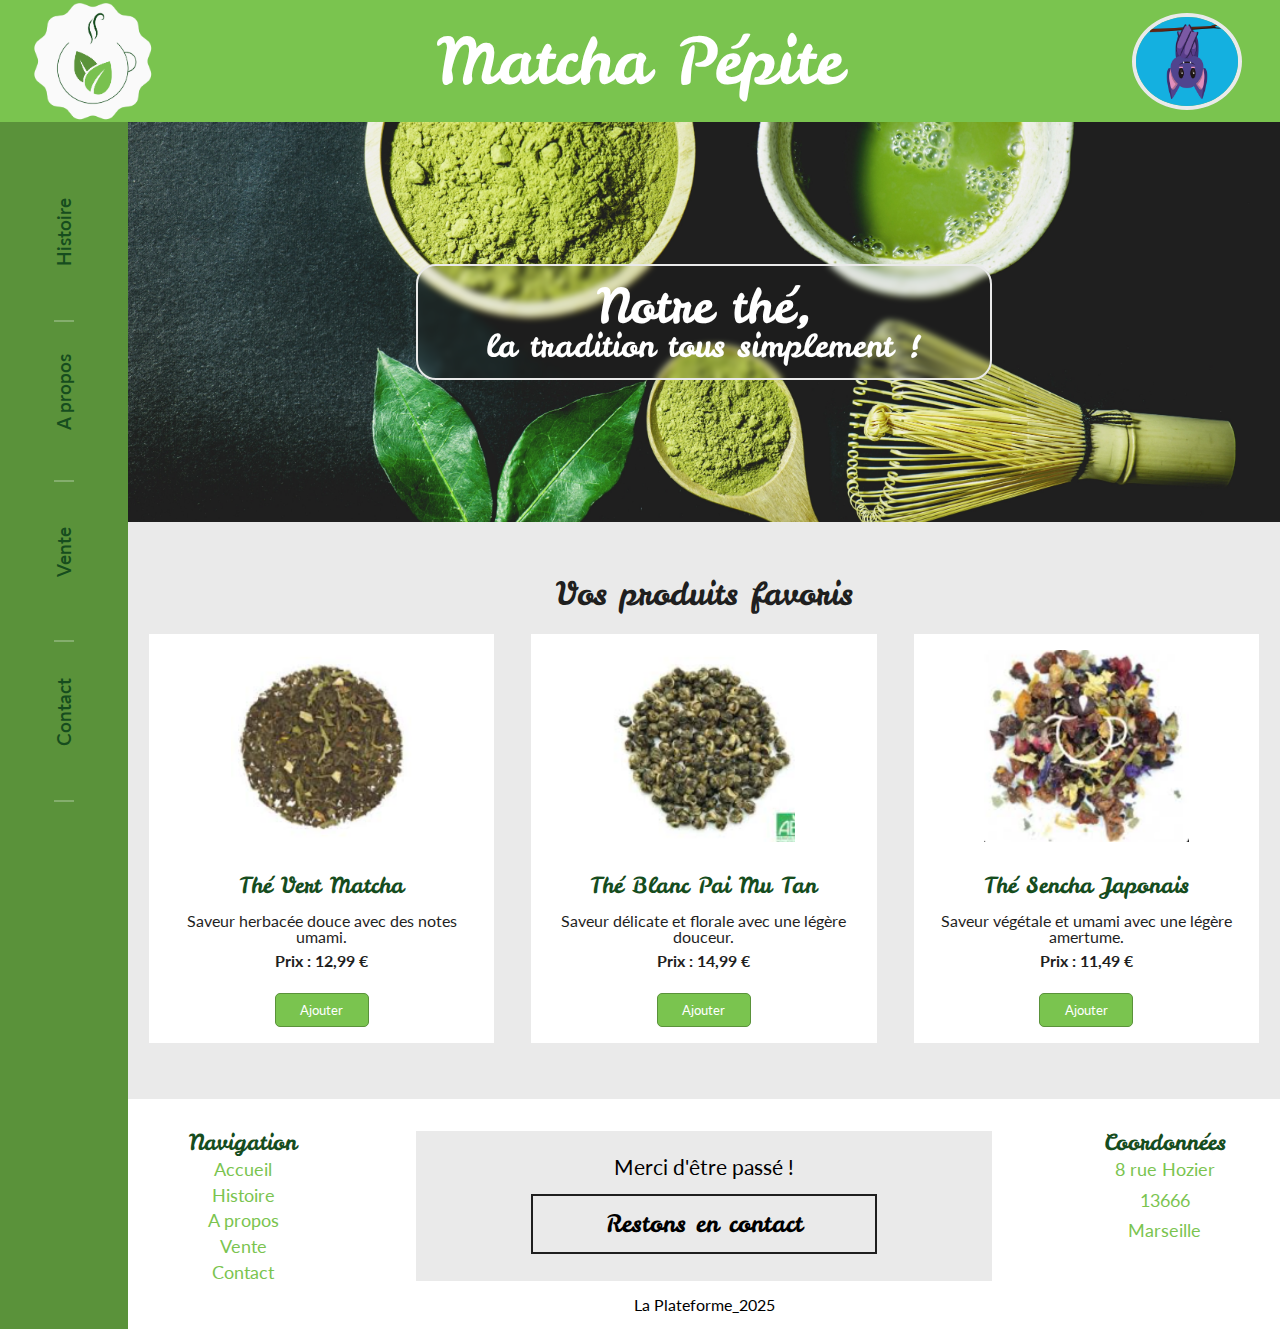
==== index.html @ d7caf315 "Merge branch 'main' of github.com:jams-sanchez/matchaTea into yannick" ====
<!DOCTYPE html>
<html lang="fr">
  <head>
    <meta charset="UTF-8" />
    <meta name="viewport" content="width=device-width, initial-scale=1.0" />
    <title>Matcha Pépite</title>
    <link
      rel="icon"
      type="image/x-icon"
      href="/images/Matcha_pepite_icon.ico"
    />
    <link rel="preconnect" href="https://fonts.googleapis.com" />
    <link rel="preconnect" href="https://fonts.gstatic.com" crossorigin />
    <link
      href="https://fonts.googleapis.com/css2?family=Leckerli+One&display=swap"
      rel="stylesheet"
    />
    <link rel="preconnect" href="https://fonts.googleapis.com" />
    <link rel="preconnect" href="https://fonts.gstatic.com" crossorigin />
    <link
      href="https://fonts.googleapis.com/css2?family=Lato:ital,wght@0,100;0,300;0,400;0,700;0,900;1,100;1,300;1,400;1,700;1,900&family=Leckerli+One&display=swap"
      rel="stylesheet"
    />
    <link rel="stylesheet" href="reset.css" />
    <link rel="stylesheet" href="styles.css" />
    <!-- <link rel="stylesheet" href="/yannick/matcha1.css" />
    <link rel="stylesheet" href="/james/matcha2.css" />
    <link rel="stylesheet" href="/sandra/matcha3.css" /> -->
  </head>
  <body>
    <header>
      <a href="index.html">
        <img
          src="images/Matcha_pepite_3.png"
          alt="matcha pepite logo"
          class="logo"
        />
      </a>
      <h1>Matcha Pépite</h1>
      <a href="james/profil.html">
        <img src="images/chauve.png" alt="photo de profil" class="my-account" />
      </a>
    </header>
    <main>
      <div class="left">
        <!-- DEBUT menu burger -->
        <label for="bg-menu"> ☰ </label>
        <input type="checkbox" id="bg-menu" />
        <!-- FIN menu burger -->
        <nav class="nav-bar">
          <ul>
            <li><a href="sandra/histoire.html">Histoire</a></li>
            <li><a href="sandra/apropos.html">A propos</a></li>
            <li><a href="yannick/vente.html">Vente</a></li>
            <li><a href="yannick/contact.html">Contact</a></li>
          </ul>
        </nav>
      </div>
      <!-- ICI Commence mon code-perso -->
      <div class="right">
        <section class="banner">
          <article class="slogan">
            <h2>Notre thé,</h2>
            <h3>la tradition tous simplement !</h3>
          </article>
        </section>
        <section class="best-seller">
          <article class="best-title">
            <h3>Vos produits favoris</h3>
          </article>
          <section class="best-box">
            <div class="best-items">
              <article class="img-title">
                <!-- <img src="/images/banner-matcha.jpg" /> -->
                <img src="yannick/image-yannick/the-vente1.png" />
                <h4>Thé Vert Matcha</h4>
              </article>
              <article class="items-desc">
                <p>Saveur herbacée douce avec des notes umami.</p>
                <p class="bold">Prix : 12,99 €</p>
                <input type="button" value="Ajouter" />
              </article>
            </div>
            <div class="best-items">
              <article class="img-title">
                <!-- <img src="/images/banner-matcha.jpg" /> -->
                <img src="yannick/image-yannick/the-vente3.png" />
                <h4>Thé Blanc Pai Mu Tan</h4>
              </article>
              <article class="items-desc">
                <p>Saveur délicate et florale avec une légère douceur.</p>
                <p class="bold">Prix : 14,99 €</p>
                <input type="button" value="Ajouter" />
              </article>
            </div>
            <div class="best-items">
              <article class="img-title">
                <!-- <img src="/images/banner-matcha.jpg" /> -->
                <img src="yannick/image-yannick/the-vente8.png" />
                <h4>Thé Sencha Japonais</h4>
              </article>
              <article class="items-desc">
                <p>Saveur végétale et umami avec une légère amertume.</p>
                <p class="bold">Prix : 11,49 €</p>
                <input type="button" value="Ajouter" />
              </article>
            </div>
          </section>
        </section>
        <!-- FIN code-perso -->
        <footer>
          <section class="footer-box">
            <section class="footer-info">
              <h3 class="footer-titre">Navigation</h3>
              <ul class="footer-list">
                <li><a href="index.html">Accueil</a></li>
                <li><a href="sandra/histoire.html">Histoire</a></li>
                <li><a href="sandra/apropos.html">A propos</a></li>
                <li><a href="yannick/vente.html">Vente</a></li>
                <li><a href="yannick/contact.html">Contact</a></li>
              </ul>
            </section>
            <section class="footer-middle">
              <p>Merci d'être passé !</p>
              <p class="bye-box1">Restons en contact</p>
            </section>
            <section class="footer-info">
              <h3 class="footer-titre">Coordonnées</h3>
              <article class="footer-adress">
                <p>8 rue Hozier</p>
                <p>13666</p>
                <p>Marseille</p>
              </article>
            </section>
          </section>
          <div class="copyright">
            <p>La Plateforme_2025</p>
          </div>
        </footer>
      </div>
    </main>
  </body>
</html>
---- styles.css ----
:root {
    --color-bg-main: #eaeaea;
    --color-header: #7ac44f;
    --color-nav: #5a923a;
    --color-title: #164d1e;
    --color-text: #1F1F1F;
    --color-footer: #fff;
}

label,
#bg-menu {
  display: none;
}

* {
    margin: 0;
    padding: 0;
    list-style: none;
    box-sizing: border-box;
    font-family: "Lato", serif;
}

body {
    background-color: var(--color-bg-main);
}

/* TOP BARRE */

header {
    width: 100%;
    height: 20%;
    background-color: var(--color-header) ;
    display: flex;
    justify-content: space-between;
    align-items: center;
    padding: 0 2rem;
}

header h1 {
    font-family: "Leckerli One", serif;
    font-size: 4rem;
    color: var(--color-footer);
}

header a {
    width: 10%;
    display: flex;
    justify-content: center;
}

.logo {
    width: 100%;
}

.my-account {
    width: 90%;
    border-radius: 100%;
    border: 0.3rem solid var(--color-bg-main);
}

/* CONTENU PAGE */

main {
    width: 100%;
    display: flex;
}

/* Barre nav gauche */

.left {
    background-color: var(--color-nav);
    width: 10%;
    height: auto;
    display: flex;
    flex-direction: column;
    justify-content: flex-start;
    align-items: center;
}

.nav-bar {
    width: 100%;
    display: flex;
    flex-direction: column;
    justify-content: flex-start;
    align-items: center;
}

.nav-bar ul {
    display: flex;
    flex-direction: column;
    padding-top: 2.5rem;
}

.nav-bar li {
    height: 10rem;
    align-content: center;
    padding-bottom: 1rem;
    border-bottom: 2px solid #ffffff42;
}

.nav-bar a {
    text-decoration: none;
    transform: rotate(180deg);
    writing-mode: vertical-rl;
    font-weight: 600;
    font-size: 1.2rem;
    color: var(--color-title);
}

.nav-bar a:hover {
    color: var(--color-bg-main);
}


/* Conteneur principal */

.right {
    width: 90%;
    display: flex;
    flex-direction: column;
    justify-content: space-between;
}

.banner {
    background-image: url(images/banner-matcha.jpg);
    background-size: cover;
    height: 50%;
    min-height: 25rem;
    align-content: center;
}

.slogan {
    background-color: #00000009;
    width: 50%;
    margin: 0 auto;
    text-align: center;
    color: var(--color-footer);
    padding: 1rem;
    -webkit-backdrop-filter: blur(3px); /* safari */
    backdrop-filter: blur(3px);
    border-radius: 20px;
    border: 2px solid var(--color-bg-main);
}

.banner h2,
.banner h3,
.best-title h3 {
    font-family: "Leckerli One", serif;
    font-weight: 400;
}

.banner h2 {
    font-size: 3rem;
}

.banner h3,
.best-title h3 {
    font-size: 2rem;
}

.best-seller {
    width: 100%;
    height: auto;
    padding: 3.5rem 0;
    display: flex;
    flex-direction: column;
    align-items: center;
    gap: 1.5rem;
    color: var(--color-text);
    text-align: center;
}

.best-box {
    width: 100%;
    display: flex;
    justify-content: space-evenly;
    flex-wrap: wrap;
    gap: 1rem;
}

.best-items {
    background-color: var(--color-footer);
    width: 30%;
    display: flex;
    flex-direction: column;
    gap: 1rem;
    /* align-items: stretch; */
    /* align-items: center; */
}

.img-title {
    width: 100%;
    padding: 1rem 1rem 0;
    text-align: center;
    display: flex;
    flex-direction: column;
    gap: 2rem;
}

.img-title h4 {
    font-family: "Leckerli One", serif;
    font-weight: 400;
    color: var(--color-title);
    font-size: 1.4rem;
}

.best-items img {
    width: 100%;
    height: 12rem;
    object-fit: contain;
    object-position: center;
}

.items-desc {
    width: 100%;
    padding: 0 1rem 1rem;
    display: flex;
    flex-direction: column;
    /* justify-content: flex-end; */
    align-items: center;
    gap: 0.5rem;
}

.items-desc input {
    width: 30%;
    height: auto;
    margin-top: 1rem;
    background-color: var(--color-header);
    color: var(--color-footer);
    padding: 0.5rem;
    border-radius: 5px;
    border: 1px solid var(--color-nav);
    cursor: pointer;
}

.bold {
    font-weight: bold;
}


/* FOOTER */

footer {
    background-color: var(--color-footer);
    width: 100%;
    height: auto;
    display: flex;
    flex-direction: column;
    justify-content: center;
    align-items: center;
    padding: 2rem 0 1rem;
    gap: 1rem;
}

.footer-box {
    width: 100%;
    height: auto;
    display: flex;
    justify-content: space-between;
    align-items: flex-start;
}

.footer-info {
    width: 20%;
    height: 100%;
    display: flex;
    flex-direction: column;
    align-items: center;
    gap: 0.5rem;
}

.footer-titre {
    font-family: "Leckerli One", serif;
    font-weight: 400;
    font-size: 1.4rem;
    color: var(--color-title);
}

.footer-list,
.footer-adress {
    width: 100%;
    display: flex;
    flex-direction: column;
    align-items: center;
    gap: 0.5rem;
}

.footer-info a,
.footer-info p {
    text-decoration: none;
    color: var(--color-header);
    font-size: 1.1rem;
    padding-bottom: 0.3rem;
}

.footer-middle {
    background-color: var(--color-bg-main);
    width: 50%;
    min-width: 20rem;
    height: 100%;
    display: flex;
    flex-direction: column;
    justify-content: center;
    align-items: center;
    gap: 1rem;
    font-weight: 400;
    font-size: 1.3rem;
}

.bye-box1 {
    width: 60%;
    min-width: 14rem;
    height: 40%;
    display: flex;
    justify-content: center;
    align-items: center;
    border: 2px solid var(--color-text);
    font-family: "Leckerli One", serif;
    font-weight: 400;
    font-size: 1.5rem;
}

@media screen and (max-width:769px) {
    
    header h1 {
        font-size: 2.2rem;
    }

    .my-account {
        border: 2px solid var(--color-bg-main);
    }
    
    .nav-bar {
        height: 60%;
    }
    
    .banner {
        background-position: center;
    }
    
    .slogan {
        width: 80%;
    }
    
    .banner h3,
    .best-title h3 {
        font-size: 1.5rem;
    }

    .best-box {
        gap: 2rem;
    }

    .best-items {
        width: 90%;
    }

    .footer-box {
        flex-direction: column;
        align-items: center;
    }

    .footer-info,
    .footer-middle {
        width: 90%;
    }

    .footer-list,
    .footer-adress {
        flex-direction: row;
        flex-wrap: wrap;
        justify-content: space-evenly;
        padding: 0 1.5rem;
        gap: 0 1.5rem;
    }

    .footer-middle {
        margin: 1rem auto;
        padding: 1.5rem 0;
    }
}

@media screen and (max-width:426px) {
    
    header {
        height: 5rem;
        padding: 0.2rem;
    }

    header a {
        width: 15%;
    }

    header h1 {
        font-size: 1.8rem;
    }

    main {
        flex-direction: column;
    }

    .left {
        width: 100%;
        height: 2.7rem;
        justify-content: flex-start;
    }
    
    label {
        width: 100%;
        display: flex;
        justify-content: center;
        cursor: pointer;
        font-size: 2rem;
        color: var(--color-title)
    }

    #bg-menu:checked + .nav-bar {
        display: flex;
        height: 100vh;
        z-index: 1;
    }
    
    .nav-bar {
        display: none;
        background-color: #0000004d;
        justify-content: space-between;
    }
    
    .nav-bar ul {
        width: 100%;
        height: 100vh;
        display: flex;
        justify-content: flex-start;
        align-items: center;
        padding-top: 3rem;
        gap: 2rem;
        -webkit-backdrop-filter: blur(8px); /* safari */
        backdrop-filter: blur(8px);
    }
    
    .nav-bar a {
        height: 8rem;
        color: var(--color-footer);
        font-size: 1.8rem;
        transform: rotate(0deg);
        writing-mode: horizontal-tb;
    }
    
    .right {
        height: 100vh;
        justify-content: space-between;
    }


    .best-items {
        width: 100%;
    }

    .right,
    footer {
        width: 100%;
    }
}
---- yannick/matcha1.css ----
/* .leckerli-one-regular {
  font-family: "Leckerli One", serif;
  font-weight: 400;
  font-style: normal;
}
.lato-thin {
  font-family: "Lato", serif;
  font-weight: 100;
  font-style: normal;
}

.lato-light {
  font-family: "Lato", serif;
  font-weight: 300;
  font-style: normal;
}

.lato-regular {
  font-family: "Lato", serif;
  font-weight: 400;
  font-style: normal;
}

.lato-bold {
  font-family: "Lato", serif;
  font-weight: 700;
  font-style: normal;
}

.lato-black {
  font-family: "Lato", serif;
  font-weight: 900;
  font-style: normal;
}

.lato-thin-italic {
  font-family: "Lato", serif;
  font-weight: 100;
  font-style: italic;
}

.lato-light-italic {
  font-family: "Lato", serif;
  font-weight: 300;
  font-style: italic;
}

.lato-regular-italic {
  font-family: "Lato", serif;
  font-weight: 400;
  font-style: italic;
}

.lato-bold-italic {
  font-family: "Lato", serif;
  font-weight: 700;
  font-style: italic;
}

.lato-black-italic {
  font-family: "Lato", serif;
  font-weight: 900;
  font-style: italic;
} */
:root {
  --color-bg-main: #fafafa;
  --color-header: #7ac44f;
  --color-nav: #5a923a;
  --color-title: #164d1e;
}

/* ------------------------------- ACCUEIL ------------------------------------- */
.mon-code {
  max-height: auto;
}
.main {
  margin: 0 auto;
}
.main,
.main-center,
.main-right {
  width: 60%;
  display: flex;
  flex-direction: column;
  justify-content: space-between;
}
.main-text,
.main-img {
  height: 50%;
  width: 80%;
  text-align: center;
}
.main-img {
  margin: 3rem auto;
}
.main-text {
  margin: 0 auto;
}
.main-img img {
  width: 50%;
  max-width: 100%;
  max-height: 100%;
}
.main-text h2 {
  margin-top: 3rem;
  font-size: 2.5rem;
  font-family: "Lato", serif;
  font-weight: 400;
  font-style: normal;
  padding: 0 1.5rem;
}
/* ------------------------------- CONTACT ------------------------------------- */
.contact-titre {
  font-size: 3rem;
  text-align: center;
  margin-top: 4rem;
}
.form {
  width: 60%;
  margin: 3rem auto;
  text-align: center;
}
input {
  width: 40%;
  height: 1.5rem;
  margin: 1rem 0;
  border-radius: 5px;
  border: 1px solid var(--color-nav);
}
textarea {
  padding: 10px;
  height: 6rem;
  width: 40%;
  line-height: 1.5;
  border-radius: 5px;
  border: 1px solid var(--color-nav);
}
.form-button {
  padding: 1rem;
}
.form-button input {
  height: auto;
  background-color: var(--color-header);
  padding: 1rem;
  font-size: 1.5rem;
  width: 15%;
}
.form-button input:hover {
  background-color: var(--color-title);
  color: var(--color-bg-main);
  cursor: pointer;
}
/* ------------------------------- VENTE ------------------------------------- */
.vente {
  margin: 2rem;
}
.vente-titre {
  font-size: 3rem;
  text-align: center;
  margin-top: 4rem;
}
.article-vente {
  display: flex;
  flex-wrap: wrap;
  justify-content: center;
  gap: 2rem;
  margin: 2rem;
}
.article {
  background-color: #ffffff;
  width: 25%;
  border: 2px solid var(--color-header);
  border-radius: 10px;
  box-shadow: 2px 2px 2px var(--color-header);
  text-align: center;
  display: flex;
  flex-direction: column;
  justify-content: space-between;
}
.article-nom {
  font-size: 1.2rem;
  padding: 0.5rem;
}
.article-saveur {
  margin: 0 auto;
  font-size: 1.1rem;
  width: 80%;
  padding: 1rem;
}
.article-prix {
  font-weight: bold;
}
.article-panier {
  width: 70%;
  margin: 0 auto;
}
.article-panier input {
  height: auto;
  background-color: var(--color-header);
  color: var(--color-bg-main);
  font-weight: bold;
  font-size: 1.3rem;
  padding: 0.5rem;
  cursor: pointer;
}
.article-panier input:hover {
  background-color: var(--color-title);
}

/* --------------------  MEDIA QUERIES ----------------------------- */

@media (max-width: 576px) {
  /* Accueil */
  .main {
    width: 100%;
  }
  .main-img,
  .main-text {
    width: 100%;
  }
  .main-img img {
    width: 90%;
  }
  /* CONTACT */
  .form {
    width: 100%;
    margin: 0.5rem;
  }
  .form-contact input {
    width: 60%;
  }
  textarea {
    width: 60%;
  }
  .form-button input {
    width: 35%;
  }
  /* VENTE */
  .article-vente {
    flex-direction: column;
  }
  .article {
    width: 100%;
  }
  .article-panier input {
    font-size: 1rem;
  }
}
@media (min-width: 576px) and (max-width: 1200px) {
  /* ACCUEIL */
  .main {
    width: 100%;
    margin-bottom: 1rem;
  }
  .main-img,
  .main-text {
    width: 100%;
  }
  .main-img img {
    width: 90%;
  }
  /* CONTACT */
  .form {
    width: 100%;
    margin: 0.5rem;
  }
  .form-contact input {
    width: 60%;
  }
  textarea {
    width: 60%;
  }
  .form-button input {
    width: 35%;
  }
  /* VENTE */
  .article {
    width: 35%;
  }
  .article-panier input {
    width: 50%;
    font-size: 0.9rem;
  }
}
---- james/matcha2.css ----
/* :root {
    --color-bg-main: #fafafa;
    --color-header: #7ac44f;
    --color-nav: #5a923a;
    --color-title: #164d1e;
  } */

/* titre categories */

.james-main {
    font-family: "Lato", serif ;
    font-weight: 400;
    font-style: normal;
}

.james-main h3 {
    font-family: "Leckerli One", serif;
    font-weight: 400;
    font-style: normal;
    font-size: 1.5rem;
    color: var(--color-nav);
}
        
        
.category {
    width: 100%;
    height: 6rem;
    background-color: #f7f7f7;
    display: flex;
    justify-content: center;
    align-items: center;
    gap: 6rem;
    margin: 0 auto 2rem;
}
        
.icon-logo {
    width: 2.5rem;
}
        
/* mini nav barre */
        
.title-nav {
    width: 100%;
    display: flex;
    flex-direction: column;
    gap:0;
}
        
.mini-nav {
    width: 100%;
    display: flex;
    justify-content: center;
    gap: 3rem;
    margin-top: 3.5rem;
}
        
.tab-active,
.tab-inactive {
    width: 20%;
    max-width: 12rem;
}

.tab-active a,
.tab-inactive a {
    /* width: 12rem; */
    height: 3rem;
    padding: 0.8rem 0.3rem 0.3rem;
    border-radius: 15px 15px 0 0 ;
    display: flex;
    justify-content: center;
    align-items: flex-start;
    text-decoration: none;
    color: var(--color-title);
    font-weight: 400;
}

.tab-active a {
    background-color: #f7f7f7;
}

.tab-inactive a {
    font-weight: 400;
    background-color: #dddddd;
    color: var(--color-title);
    border-bottom: 6px solid #fff;
}

.tab-inactive a:hover {
    font-weight: bold;
}

/* info perso box */

.category-box {
    width: 90%;
    margin: 0 auto 2rem;
    display: flex;
    flex-direction: row-reverse;
    justify-content: center;
}

/* image profil */

.image-box {
    width: 30%;
    padding-top: 1.5rem;
    display: flex;
    flex-direction: column;
    justify-content: center;
    align-items: center;
    gap: 1.5rem;
}

.image-box p {
    font-weight: bold;
}

.image-box img {
    width: 10rem;
    height: 100%;
    border-radius: 50%;
    border: 0.5rem solid transparent;
    outline: 0.3rem solid #4e4e4e;
}

.button-box {
    width: 100%;
    display: flex;
    justify-content: center;
    align-items: center;
    flex-direction: column;
    gap: 1rem;
    padding: 1.5rem;
}

input[type=file]::file-selector-button {
    height: 2rem;
    background-color: var(--color-header);
    color: #fff;
    border: none;
    cursor: pointer;
}

button {
    height: 2rem;
    background-color: #f7f7f7;
    color: var(--color-header);
    border: none;
}

/*  info perso texte */

.info-box {
    width: 40%;
    display: flex;
    gap: 2.5rem;
    justify-content: space-evenly;
}

.box-1 {
    width: 100%;
    display: flex;
    flex-direction: column;
    justify-content: center;
    font-size: 1.2rem;
    gap: 2rem;
}

.bold {
    font-weight: bold;
}

.name-box {
    width: 100%;
    display: flex;
    justify-content: space-between;
    padding: 0 2rem;
}

.name,
.adress {
    display: flex;
    flex-direction: row;
    gap: 1.5rem;
    justify-content: space-between;
}

.info-separateur {
    width: 50%;
    height: 3px;
    background-color: transparent;
    background: linear-gradient(90deg, rgba(255,255,255,0) 0%, rgba(78,78,78,1) 50%, rgba(255,255,255,0) 100%);
}

.adress-box {
    width: 100%;
    display: flex;
    flex-direction: column;
    padding: 0 2rem;
    gap: 1rem;
}

hr {
    border: none;
    height: 1rem;
    background-color: rgb(0, 0, 0);
}


/* mon compte */

.account-box {
    width: 100%;
    margin: 0 auto 2.5rem;
    padding: 1rem;
    display: flex;
    justify-content: center;
    align-items: center;
    flex-direction: column;
    font-size: 1.2rem;
    gap: 2rem;
}

.account {
    display: flex;
    justify-content: center;
    align-items: center;
    gap: 2rem;
}

/* page commandes */

.buy-order-box {
    width: 60%;
    margin: 0 auto;
    padding: 1rem;
    display: flex;
    flex-direction: column;
    gap: 0.5rem;
    margin-bottom: 2.5rem;
}

.top-box {
    background-color: var(--color-header);
    display: flex;
    justify-content: space-between;
    padding: 0.8rem;
    color: var(--color-title);
}

.order-number span,
.status span {
    padding-left: 1rem;
}

.order-number {
    display: flex;
    flex-direction: column;
    gap: 0.2rem;
}


.items-list {
    display: flex;
    flex-direction: column;
    gap: 1.2rem;
    width: 80%;
    margin: 0 auto;
}

.titre-order {
    font-family: "Lato", serif;
    font-size: 1.2rem;
    font-weight: 800;
    color: #242424;
}

.bottom-box h3 {
    padding: 1rem 2.5rem 0;
    text-align: center;
}

.bottom-box {
    background-color: #f0f0f0;
    display: flex;
    flex-direction: column;
    padding: 1rem 1rem 2.5rem;
    gap:1rem;
}

.items-box,
.fees,
.total {
    display: flex;
    justify-content: space-between;
}

.items-box {
    padding-left: 1rem;
}

.fees-box {
    display: flex;
    flex-direction: column;
    justify-content: flex-end;
    font-size: 0.8rem;
    padding-left: 4rem;
    gap: 0.5rem;
}

.total {
    padding-left: 4rem ;
}
---- sandra/matcha3.css ----
/*FONTS*/
.leckerli-one-regular {
    font-family: "Leckerli One", serif;
    font-weight: 400;
    font-style: normal;
  }
  .lato-thin {
    font-family: "Lato", serif;
    font-weight: 100;
    font-style: normal;
  }
  
  .lato-light {
    font-family: "Lato", serif;
    font-weight: 300;
    font-style: normal;
  }
  
  .lato-regular {
    font-family: "Lato", serif;
    font-weight: 400;
    font-style: normal;
  }
  
  .lato-bold {
    font-family: "Lato", serif;
    font-weight: 700;
    font-style: normal;
  }
  
  .lato-black {
    font-family: "Lato", serif;
    font-weight: 900;
    font-style: normal;
  }
  
  .lato-thin-italic {
    font-family: "Lato", serif;
    font-weight: 100;
    font-style: italic;
  }
  
  .lato-light-italic {
    font-family: "Lato", serif;
    font-weight: 300;
    font-style: italic;
  }
  
  .lato-regular-italic {
    font-family: "Lato", serif;
    font-weight: 400;
    font-style: italic;
  }
  
  .lato-bold-italic {
    font-family: "Lato", serif;
    font-weight: 700;
    font-style: italic;
  }
  
  .lato-black-italic {
    font-family: "Lato", serif;
    font-weight: 900;
    font-style: italic;
  }

/*FIN FONTS*/

.mon-code{
    padding: 2rem 6rem;
    font-family: "Lato", serif;
    font-weight: 400;
}
.titres{
    color: #164D1E;
    font-family: "Leckerli One", serif;
    font-size: 40px;
    text-align: center;
    margin: 40px 0 20px 0;
}

.mon-code p{    
    font-size: 22px;
    margin: 50px;
    text-align: justify;
    line-height: 29px;
}


.photos{
    width: 70%;
    margin: auto;
    display: flex;
    justify-content: space-around;
    flex-wrap: wrap;
}

.photos img{
    margin-top: 30px;
    border-radius: 100%;
    width: 15rem;
}

.photos img:hover{
    transform: scale(1.05);
}

.photos figcaption{
  margin-bottom: 20px;
}
.titre-sm{
  text-align: center;
  font-size: 20px;
}


.texte{
  width: 70%;
}
.photo-the{
  margin: auto;
  width: 30%;
}
.photo-the img{
  margin: auto;
  width: 100%;
  border-radius: 25px;
  box-shadow: 0 8px 32px 0 #164d1e36;
  backdrop-filter: blur( 2.5px );
  border: 1px solid #164d1e1d;
  
}



/*RESPONSIVE*/
@media (max-width: 1024px){
 .photo-the{
  width: 50%;
 } 
}

@media (max-width: 768px){
  .mon-code{
    padding: 4rem;
}
  .titres{
    font-size: 36px;
  }
  .mon-code p{
    font-size: 18px;
    line-height: 22px;
} 
}


@media (max-width: 576px){
  .mon-code{
    padding: 0.5rem;
}
  .titres{
    font-size: 32px;
  }
  .mon-code p{
    font-size: 14px;
   
}

}
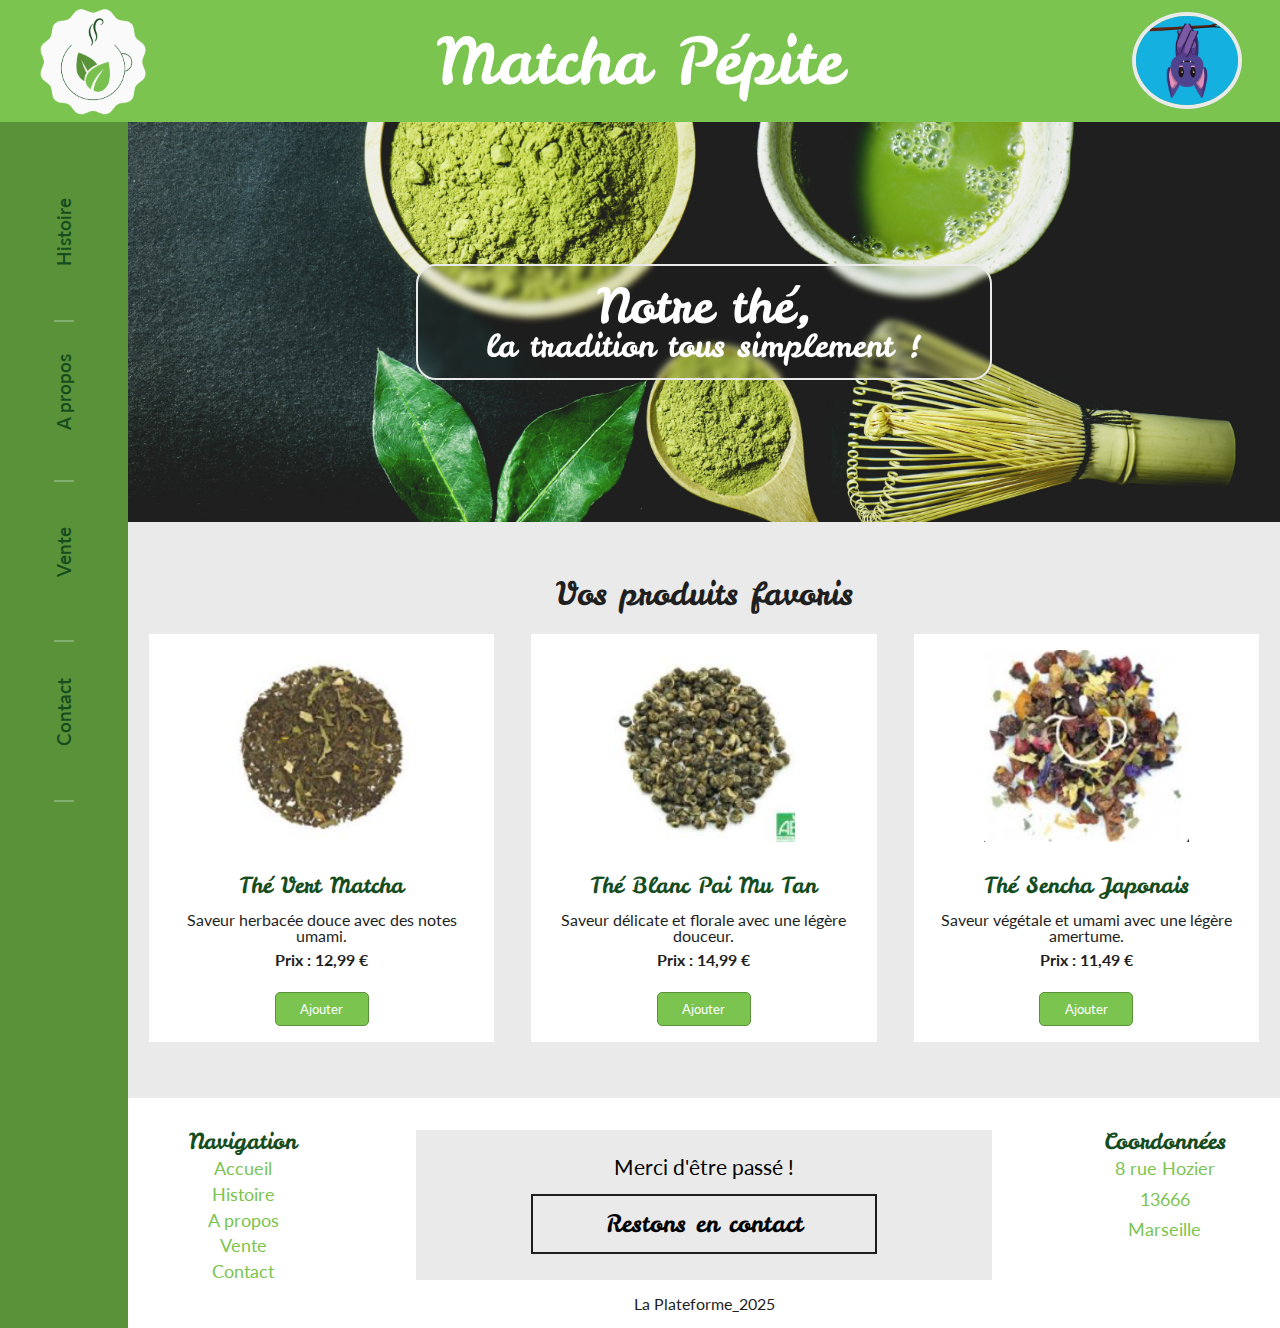
==== commit 151571fc: "feat: mise en place du lien Admin et mise à jours des liens css des pages admin" ====
--- a/index.html
+++ b/index.html
@@ -133,9 +133,11 @@
               </article>
             </section>
           </section>
-          <div class="copyright">
-            <p>La Plateforme_2025</p>
-          </div>
+          <a href="./yannick/admin-index.html">
+            <div class="copyright">
+              <p>La Plateforme_2025</p>
+            </div>
+          </a>
         </footer>
       </div>
     </main>
--- a/styles.css
+++ b/styles.css
@@ -1,465 +1,463 @@
 :root {
-    --color-bg-main: #eaeaea;
-    --color-header: #7ac44f;
-    --color-nav: #5a923a;
-    --color-title: #164d1e;
-    --color-text: #1F1F1F;
-    --color-footer: #fff;
+  --color-bg-main: #eaeaea;
+  --color-header: #7ac44f;
+  --color-nav: #5a923a;
+  --color-title: #164d1e;
+  --color-text: #1f1f1f;
+  --color-footer: #fff;
 }
 
 label,
 #bg-menu {
   display: none;
 }
+a {
+  text-decoration: none;
+}
 
 * {
-    margin: 0;
-    padding: 0;
-    list-style: none;
-    box-sizing: border-box;
-    font-family: "Lato", serif;
+  margin: 0;
+  padding: 0;
+  list-style: none;
+  box-sizing: border-box;
+  font-family: "Lato", serif;
 }
 
 body {
-    background-color: var(--color-bg-main);
+  background-color: var(--color-bg-main);
 }
 
 /* TOP BARRE */
 
 header {
-    width: 100%;
-    height: 20%;
-    background-color: var(--color-header) ;
-    display: flex;
-    justify-content: space-between;
-    align-items: center;
-    padding: 0 2rem;
+  width: 100%;
+  height: 20%;
+  background-color: var(--color-header);
+  display: flex;
+  justify-content: space-between;
+  align-items: center;
+  padding: 0 2rem;
 }
 
 header h1 {
-    font-family: "Leckerli One", serif;
-    font-size: 4rem;
-    color: var(--color-footer);
+  font-family: "Leckerli One", serif;
+  font-size: 4rem;
+  color: var(--color-footer);
 }
 
 header a {
-    width: 10%;
-    display: flex;
-    justify-content: center;
+  width: 10%;
+  display: flex;
+  justify-content: center;
 }
 
 .logo {
-    width: 100%;
+  width: 100%;
 }
 
 .my-account {
-    width: 90%;
-    border-radius: 100%;
-    border: 0.3rem solid var(--color-bg-main);
+  width: 90%;
+  border-radius: 100%;
+  border: 0.3rem solid var(--color-bg-main);
 }
 
 /* CONTENU PAGE */
 
 main {
-    width: 100%;
-    display: flex;
+  width: 100%;
+  display: flex;
 }
 
 /* Barre nav gauche */
 
 .left {
-    background-color: var(--color-nav);
-    width: 10%;
-    height: auto;
-    display: flex;
-    flex-direction: column;
-    justify-content: flex-start;
-    align-items: center;
+  background-color: var(--color-nav);
+  width: 10%;
+  height: auto;
+  display: flex;
+  flex-direction: column;
+  justify-content: flex-start;
+  align-items: center;
 }
 
 .nav-bar {
-    width: 100%;
-    display: flex;
-    flex-direction: column;
-    justify-content: flex-start;
-    align-items: center;
+  width: 100%;
+  display: flex;
+  flex-direction: column;
+  justify-content: flex-start;
+  align-items: center;
 }
 
 .nav-bar ul {
-    display: flex;
-    flex-direction: column;
-    padding-top: 2.5rem;
+  display: flex;
+  flex-direction: column;
+  padding-top: 2.5rem;
 }
 
 .nav-bar li {
-    height: 10rem;
-    align-content: center;
-    padding-bottom: 1rem;
-    border-bottom: 2px solid #ffffff42;
+  height: 10rem;
+  align-content: center;
+  padding-bottom: 1rem;
+  border-bottom: 2px solid #ffffff42;
 }
 
 .nav-bar a {
-    text-decoration: none;
-    transform: rotate(180deg);
-    writing-mode: vertical-rl;
-    font-weight: 600;
-    font-size: 1.2rem;
-    color: var(--color-title);
+  text-decoration: none;
+  transform: rotate(180deg);
+  writing-mode: vertical-rl;
+  font-weight: 600;
+  font-size: 1.2rem;
+  color: var(--color-title);
 }
 
 .nav-bar a:hover {
-    color: var(--color-bg-main);
-}
-
+  color: var(--color-bg-main);
+}
 
 /* Conteneur principal */
 
 .right {
-    width: 90%;
-    display: flex;
-    flex-direction: column;
-    justify-content: space-between;
+  width: 90%;
+  display: flex;
+  flex-direction: column;
+  justify-content: space-between;
 }
 
 .banner {
-    background-image: url(images/banner-matcha.jpg);
-    background-size: cover;
-    height: 50%;
-    min-height: 25rem;
-    align-content: center;
+  background-image: url(images/banner-matcha.jpg);
+  background-size: cover;
+  height: 50%;
+  min-height: 25rem;
+  align-content: center;
 }
 
 .slogan {
-    background-color: #00000009;
-    width: 50%;
-    margin: 0 auto;
-    text-align: center;
-    color: var(--color-footer);
-    padding: 1rem;
-    -webkit-backdrop-filter: blur(3px); /* safari */
-    backdrop-filter: blur(3px);
-    border-radius: 20px;
-    border: 2px solid var(--color-bg-main);
+  background-color: #00000009;
+  width: 50%;
+  margin: 0 auto;
+  text-align: center;
+  color: var(--color-footer);
+  padding: 1rem;
+  -webkit-backdrop-filter: blur(3px); /* safari */
+  backdrop-filter: blur(3px);
+  border-radius: 20px;
+  border: 2px solid var(--color-bg-main);
 }
 
 .banner h2,
 .banner h3,
 .best-title h3 {
-    font-family: "Leckerli One", serif;
-    font-weight: 400;
+  font-family: "Leckerli One", serif;
+  font-weight: 400;
 }
 
 .banner h2 {
-    font-size: 3rem;
+  font-size: 3rem;
 }
 
 .banner h3,
 .best-title h3 {
-    font-size: 2rem;
+  font-size: 2rem;
 }
 
 .best-seller {
-    width: 100%;
-    height: auto;
-    padding: 3.5rem 0;
-    display: flex;
+  width: 100%;
+  height: auto;
+  padding: 3.5rem 0;
+  display: flex;
+  flex-direction: column;
+  align-items: center;
+  gap: 1.5rem;
+  color: var(--color-text);
+  text-align: center;
+}
+
+.best-box {
+  width: 100%;
+  display: flex;
+  justify-content: space-evenly;
+  flex-wrap: wrap;
+  gap: 1rem;
+}
+
+.best-items {
+  background-color: var(--color-footer);
+  width: 30%;
+  display: flex;
+  flex-direction: column;
+  gap: 1rem;
+  /* align-items: stretch; */
+  /* align-items: center; */
+}
+
+.img-title {
+  width: 100%;
+  padding: 1rem 1rem 0;
+  text-align: center;
+  display: flex;
+  flex-direction: column;
+  gap: 2rem;
+}
+
+.img-title h4 {
+  font-family: "Leckerli One", serif;
+  font-weight: 400;
+  color: var(--color-title);
+  font-size: 1.4rem;
+}
+
+.best-items img {
+  width: 100%;
+  height: 12rem;
+  object-fit: contain;
+  object-position: center;
+}
+
+.items-desc {
+  width: 100%;
+  padding: 0 1rem 1rem;
+  display: flex;
+  flex-direction: column;
+  /* justify-content: flex-end; */
+  align-items: center;
+  gap: 0.5rem;
+}
+
+.items-desc input {
+  width: 30%;
+  height: auto;
+  margin-top: 1rem;
+  background-color: var(--color-header);
+  color: var(--color-footer);
+  padding: 0.5rem;
+  border-radius: 5px;
+  border: 1px solid var(--color-nav);
+  cursor: pointer;
+}
+
+.bold {
+  font-weight: bold;
+}
+
+/* FOOTER */
+
+footer {
+  background-color: var(--color-footer);
+  width: 100%;
+  height: auto;
+  display: flex;
+  flex-direction: column;
+  justify-content: center;
+  align-items: center;
+  padding: 2rem 0 1rem;
+  gap: 1rem;
+}
+
+.footer-box {
+  width: 100%;
+  height: auto;
+  display: flex;
+  justify-content: space-between;
+  align-items: flex-start;
+}
+
+.footer-info {
+  width: 20%;
+  height: 100%;
+  display: flex;
+  flex-direction: column;
+  align-items: center;
+  gap: 0.5rem;
+}
+
+.footer-titre {
+  font-family: "Leckerli One", serif;
+  font-weight: 400;
+  font-size: 1.4rem;
+  color: var(--color-title);
+}
+
+.footer-list,
+.footer-adress {
+  width: 100%;
+  display: flex;
+  flex-direction: column;
+  align-items: center;
+  gap: 0.5rem;
+}
+
+.footer-info a,
+.footer-info p {
+  text-decoration: none;
+  color: var(--color-header);
+  font-size: 1.1rem;
+  padding-bottom: 0.3rem;
+}
+
+.footer-middle {
+  background-color: var(--color-bg-main);
+  width: 50%;
+  min-width: 20rem;
+  height: 100%;
+  display: flex;
+  flex-direction: column;
+  justify-content: center;
+  align-items: center;
+  gap: 1rem;
+  font-weight: 400;
+  font-size: 1.3rem;
+}
+
+.bye-box1 {
+  width: 60%;
+  min-width: 14rem;
+  height: 40%;
+  display: flex;
+  justify-content: center;
+  align-items: center;
+  border: 2px solid var(--color-text);
+  font-family: "Leckerli One", serif;
+  font-weight: 400;
+  font-size: 1.5rem;
+}
+.copyright {
+  color: var(--color-text);
+}
+@media screen and (max-width: 769px) {
+  header h1 {
+    font-size: 2.2rem;
+  }
+
+  .my-account {
+    border: 2px solid var(--color-bg-main);
+  }
+
+  .nav-bar {
+    height: 60%;
+  }
+
+  .banner {
+    background-position: center;
+  }
+
+  .slogan {
+    width: 80%;
+  }
+
+  .banner h3,
+  .best-title h3 {
+    font-size: 1.5rem;
+  }
+
+  .best-box {
+    gap: 2rem;
+  }
+
+  .best-items {
+    width: 90%;
+  }
+
+  .footer-box {
     flex-direction: column;
     align-items: center;
-    gap: 1.5rem;
-    color: var(--color-text);
-    text-align: center;
-}
-
-.best-box {
+  }
+
+  .footer-info,
+  .footer-middle {
+    width: 90%;
+  }
+
+  .footer-list,
+  .footer-adress {
+    flex-direction: row;
+    flex-wrap: wrap;
+    justify-content: space-evenly;
+    padding: 0 1.5rem;
+    gap: 0 1.5rem;
+  }
+
+  .footer-middle {
+    margin: 1rem auto;
+    padding: 1.5rem 0;
+  }
+}
+
+@media screen and (max-width: 426px) {
+  header {
+    height: 5rem;
+    padding: 0.2rem;
+  }
+
+  header a {
+    width: 15%;
+  }
+
+  header h1 {
+    font-size: 1.8rem;
+  }
+
+  main {
+    flex-direction: column;
+  }
+
+  .left {
+    width: 100%;
+    height: 2.7rem;
+    justify-content: flex-start;
+  }
+
+  label {
     width: 100%;
     display: flex;
-    justify-content: space-evenly;
-    flex-wrap: wrap;
-    gap: 1rem;
-}
-
-.best-items {
-    background-color: var(--color-footer);
-    width: 30%;
+    justify-content: center;
+    cursor: pointer;
+    font-size: 2rem;
+    color: var(--color-title);
+  }
+
+  #bg-menu:checked + .nav-bar {
     display: flex;
-    flex-direction: column;
-    gap: 1rem;
-    /* align-items: stretch; */
-    /* align-items: center; */
-}
-
-.img-title {
+    height: 100vh;
+    z-index: 1;
+  }
+
+  .nav-bar {
+    display: none;
+    background-color: #0000004d;
+    justify-content: space-between;
+  }
+
+  .nav-bar ul {
     width: 100%;
-    padding: 1rem 1rem 0;
-    text-align: center;
+    height: 100vh;
     display: flex;
-    flex-direction: column;
+    justify-content: flex-start;
+    align-items: center;
+    padding-top: 3rem;
     gap: 2rem;
-}
-
-.img-title h4 {
-    font-family: "Leckerli One", serif;
-    font-weight: 400;
-    color: var(--color-title);
-    font-size: 1.4rem;
-}
-
-.best-items img {
+    -webkit-backdrop-filter: blur(8px); /* safari */
+    backdrop-filter: blur(8px);
+  }
+
+  .nav-bar a {
+    height: 8rem;
+    color: var(--color-footer);
+    font-size: 1.8rem;
+    transform: rotate(0deg);
+    writing-mode: horizontal-tb;
+  }
+
+  .right {
+    height: 100vh;
+    justify-content: space-between;
+  }
+
+  .best-items {
     width: 100%;
-    height: 12rem;
-    object-fit: contain;
-    object-position: center;
-}
-
-.items-desc {
+  }
+
+  .right,
+  footer {
     width: 100%;
-    padding: 0 1rem 1rem;
-    display: flex;
-    flex-direction: column;
-    /* justify-content: flex-end; */
-    align-items: center;
-    gap: 0.5rem;
-}
-
-.items-desc input {
-    width: 30%;
-    height: auto;
-    margin-top: 1rem;
-    background-color: var(--color-header);
-    color: var(--color-footer);
-    padding: 0.5rem;
-    border-radius: 5px;
-    border: 1px solid var(--color-nav);
-    cursor: pointer;
-}
-
-.bold {
-    font-weight: bold;
-}
-
-
-/* FOOTER */
-
-footer {
-    background-color: var(--color-footer);
-    width: 100%;
-    height: auto;
-    display: flex;
-    flex-direction: column;
-    justify-content: center;
-    align-items: center;
-    padding: 2rem 0 1rem;
-    gap: 1rem;
-}
-
-.footer-box {
-    width: 100%;
-    height: auto;
-    display: flex;
-    justify-content: space-between;
-    align-items: flex-start;
-}
-
-.footer-info {
-    width: 20%;
-    height: 100%;
-    display: flex;
-    flex-direction: column;
-    align-items: center;
-    gap: 0.5rem;
-}
-
-.footer-titre {
-    font-family: "Leckerli One", serif;
-    font-weight: 400;
-    font-size: 1.4rem;
-    color: var(--color-title);
-}
-
-.footer-list,
-.footer-adress {
-    width: 100%;
-    display: flex;
-    flex-direction: column;
-    align-items: center;
-    gap: 0.5rem;
-}
-
-.footer-info a,
-.footer-info p {
-    text-decoration: none;
-    color: var(--color-header);
-    font-size: 1.1rem;
-    padding-bottom: 0.3rem;
-}
-
-.footer-middle {
-    background-color: var(--color-bg-main);
-    width: 50%;
-    min-width: 20rem;
-    height: 100%;
-    display: flex;
-    flex-direction: column;
-    justify-content: center;
-    align-items: center;
-    gap: 1rem;
-    font-weight: 400;
-    font-size: 1.3rem;
-}
-
-.bye-box1 {
-    width: 60%;
-    min-width: 14rem;
-    height: 40%;
-    display: flex;
-    justify-content: center;
-    align-items: center;
-    border: 2px solid var(--color-text);
-    font-family: "Leckerli One", serif;
-    font-weight: 400;
-    font-size: 1.5rem;
-}
-
-@media screen and (max-width:769px) {
-    
-    header h1 {
-        font-size: 2.2rem;
-    }
-
-    .my-account {
-        border: 2px solid var(--color-bg-main);
-    }
-    
-    .nav-bar {
-        height: 60%;
-    }
-    
-    .banner {
-        background-position: center;
-    }
-    
-    .slogan {
-        width: 80%;
-    }
-    
-    .banner h3,
-    .best-title h3 {
-        font-size: 1.5rem;
-    }
-
-    .best-box {
-        gap: 2rem;
-    }
-
-    .best-items {
-        width: 90%;
-    }
-
-    .footer-box {
-        flex-direction: column;
-        align-items: center;
-    }
-
-    .footer-info,
-    .footer-middle {
-        width: 90%;
-    }
-
-    .footer-list,
-    .footer-adress {
-        flex-direction: row;
-        flex-wrap: wrap;
-        justify-content: space-evenly;
-        padding: 0 1.5rem;
-        gap: 0 1.5rem;
-    }
-
-    .footer-middle {
-        margin: 1rem auto;
-        padding: 1.5rem 0;
-    }
-}
-
-@media screen and (max-width:426px) {
-    
-    header {
-        height: 5rem;
-        padding: 0.2rem;
-    }
-
-    header a {
-        width: 15%;
-    }
-
-    header h1 {
-        font-size: 1.8rem;
-    }
-
-    main {
-        flex-direction: column;
-    }
-
-    .left {
-        width: 100%;
-        height: 2.7rem;
-        justify-content: flex-start;
-    }
-    
-    label {
-        width: 100%;
-        display: flex;
-        justify-content: center;
-        cursor: pointer;
-        font-size: 2rem;
-        color: var(--color-title)
-    }
-
-    #bg-menu:checked + .nav-bar {
-        display: flex;
-        height: 100vh;
-        z-index: 1;
-    }
-    
-    .nav-bar {
-        display: none;
-        background-color: #0000004d;
-        justify-content: space-between;
-    }
-    
-    .nav-bar ul {
-        width: 100%;
-        height: 100vh;
-        display: flex;
-        justify-content: flex-start;
-        align-items: center;
-        padding-top: 3rem;
-        gap: 2rem;
-        -webkit-backdrop-filter: blur(8px); /* safari */
-        backdrop-filter: blur(8px);
-    }
-    
-    .nav-bar a {
-        height: 8rem;
-        color: var(--color-footer);
-        font-size: 1.8rem;
-        transform: rotate(0deg);
-        writing-mode: horizontal-tb;
-    }
-    
-    .right {
-        height: 100vh;
-        justify-content: space-between;
-    }
-
-
-    .best-items {
-        width: 100%;
-    }
-
-    .right,
-    footer {
-        width: 100%;
-    }
-}
-
-
+  }
+}
--- a/james/matcha2.css
+++ b/james/matcha2.css
@@ -3,7 +3,14 @@
     --color-header: #7ac44f;
     --color-nav: #5a923a;
     --color-title: #164d1e;
-  } */
+    --color-text: #1F1F1F;
+    --color-footer: #fff;
+} */
+
+:root {
+    --color-border: #4e4e4e;
+    --color-category: #ebebeb;
+}
 
 /* titre categories */
 
@@ -11,6 +18,7 @@
     font-family: "Lato", serif ;
     font-weight: 400;
     font-style: normal;
+    gap: 2rem;
 }
 
 .james-main h3 {
@@ -18,19 +26,18 @@
     font-weight: 400;
     font-style: normal;
     font-size: 1.5rem;
-    color: var(--color-nav);
+    color: var(--color-title);
 }
         
         
 .category {
     width: 100%;
     height: 6rem;
-    background-color: #f7f7f7;
+    background-color: var(--color-category);
     display: flex;
     justify-content: center;
     align-items: center;
     gap: 6rem;
-    margin: 0 auto 2rem;
 }
         
 .icon-logo {
@@ -57,7 +64,7 @@
 .tab-active,
 .tab-inactive {
     width: 20%;
-    max-width: 12rem;
+    /* max-width: 12rem; */
 }
 
 .tab-active a,
@@ -75,14 +82,14 @@
 }
 
 .tab-active a {
-    background-color: #f7f7f7;
+    background-color: var(--color-category);
 }
 
 .tab-inactive a {
     font-weight: 400;
-    background-color: #dddddd;
-    color: var(--color-title);
-    border-bottom: 6px solid #fff;
+    background-color: var(--color-title);
+    color: var(--color-bg-main);
+    border-bottom: 6px solid var(--color-bg-main);
 }
 
 .tab-inactive a:hover {
@@ -92,23 +99,21 @@
 /* info perso box */
 
 .category-box {
-    width: 90%;
-    margin: 0 auto 2rem;
+    width: 100%;
     display: flex;
     flex-direction: row-reverse;
     justify-content: center;
+    gap: 2rem;
 }
 
 /* image profil */
 
 .image-box {
-    width: 30%;
-    padding-top: 1.5rem;
-    display: flex;
-    flex-direction: column;
-    justify-content: center;
-    align-items: center;
-    gap: 1.5rem;
+    width: 40%;
+    display: flex;
+    flex-direction: column;
+    justify-content: center;
+    align-items: center;
 }
 
 .image-box p {
@@ -117,10 +122,11 @@
 
 .image-box img {
     width: 10rem;
-    height: 100%;
+    height: auto;
     border-radius: 50%;
-    border: 0.5rem solid transparent;
-    outline: 0.3rem solid #4e4e4e;
+    margin: 1.5rem;
+    border: 0.2rem solid transparent;
+    outline: 0.2rem solid var(--color-border);
 }
 
 .button-box {
@@ -130,7 +136,7 @@
     align-items: center;
     flex-direction: column;
     gap: 1rem;
-    padding: 1.5rem;
+    /* padding: 1.5rem; */
 }
 
 input[type=file]::file-selector-button {
@@ -142,16 +148,17 @@
 }
 
 button {
+    width: 4rem;
     height: 2rem;
-    background-color: #f7f7f7;
-    color: var(--color-header);
+    background-color: var(--color-title);
+    color: var(--color-bg-main);
     border: none;
 }
 
 /*  info perso texte */
 
 .info-box {
-    width: 40%;
+    width: 50%;
     display: flex;
     gap: 2.5rem;
     justify-content: space-evenly;
@@ -162,12 +169,15 @@
     display: flex;
     flex-direction: column;
     justify-content: center;
+    align-items: center;
     font-size: 1.2rem;
+    border-radius: 15px 15px 0 0;
     gap: 2rem;
 }
 
 .bold {
     font-weight: bold;
+    font-size: 1.5rem;
 }
 
 .name-box {
@@ -183,6 +193,7 @@
     flex-direction: row;
     gap: 1.5rem;
     justify-content: space-between;
+    align-items: center;
 }
 
 .info-separateur {
@@ -211,8 +222,6 @@
 
 .account-box {
     width: 100%;
-    margin: 0 auto 2.5rem;
-    padding: 1rem;
     display: flex;
     justify-content: center;
     align-items: center;
@@ -228,16 +237,18 @@
     gap: 2rem;
 }
 
-/* page commandes */
+/* PAGE commandes */
 
 .buy-order-box {
     width: 60%;
     margin: 0 auto;
-    padding: 1rem;
     display: flex;
     flex-direction: column;
     gap: 0.5rem;
-    margin-bottom: 2.5rem;
+}
+
+.bold-order {
+    font-weight: bold;
 }
 
 .top-box {
@@ -284,7 +295,9 @@
     background-color: #f0f0f0;
     display: flex;
     flex-direction: column;
-    padding: 1rem 1rem 2.5rem;
+    align-items: center;
+    /* padding: 1rem 1rem 2.5rem; */
+    padding: 1.5rem;
     gap:1rem;
 }
 
@@ -312,4 +325,144 @@
     padding-left: 4rem ;
 }
 
-
+@media screen and (max-width:1025px) {
+
+    .category-box {
+        flex-direction: column-reverse;
+        justify-content: center;
+        align-items: center;
+        gap: 3rem;
+    }
+
+    .category {
+        height: 4rem;
+    }
+
+    .image-box {
+        flex-direction: row;
+        width: 100%;
+    }
+
+    .button-box {
+        width: 50%;
+        height: auto;
+    }
+
+    .image-box img {
+        height: auto;
+    }
+
+    .info-box {
+        width: 70%;
+    }
+
+    .buy-order-box {
+        width: 90%;
+    }
+
+}
+
+@media screen and (max-width:768px) {
+
+    .james-main h3 {
+        font-size: 1.3rem;
+    }
+
+    .category {
+        height: 4rem;
+        gap: 4rem;
+    }
+
+    .category-box {
+        gap: 2rem;
+    }
+
+    .mini-nav {
+        gap: 1rem;
+    }
+
+    .tab-active,
+    .tab-inactive {
+        width: 100%;
+    }
+
+    .bold,
+    .account-box,
+    .box-1 {
+        font-size: 1rem;
+    }
+    
+    .image-box img {
+        width: 8rem;
+        height: auto;
+    }
+    
+    .info-box {
+        width: 90%;
+    }
+}
+
+@media screen and (max-width:601px) {
+
+    .image-box {
+        flex-direction: column;
+    }
+
+    .category {
+        height: 3rem;
+        min-height: 3rem;
+    }
+
+    .category-box {
+        gap: 2rem;
+    }
+    
+    .james-main h3 {
+        font-size: 1rem ;
+    }
+
+    .icon-logo {
+        width: 2rem;
+    }
+
+    .category {
+        gap: 2rem;
+    }
+
+    .tab-active a,
+    .tab-inactive a {
+        height: 2rem;
+        padding: 0;
+        align-items: center;
+    }
+
+    .items-list {
+        width: 100%;
+        margin: 0;
+    }
+
+    .items-box,
+    .fees,
+    .total {
+        padding-left: 1rem;
+        padding-right: 1rem;
+    }
+
+    .top-box {
+        width: 100%;
+        flex-direction: column-reverse;
+        align-items: center;
+        gap: 1rem;
+    }
+
+    .bottom-box {
+        width: 100%;
+        padding: 0 0 1rem;
+    }
+
+    .buy-order-box {
+        width: 100%;
+    }
+
+
+}
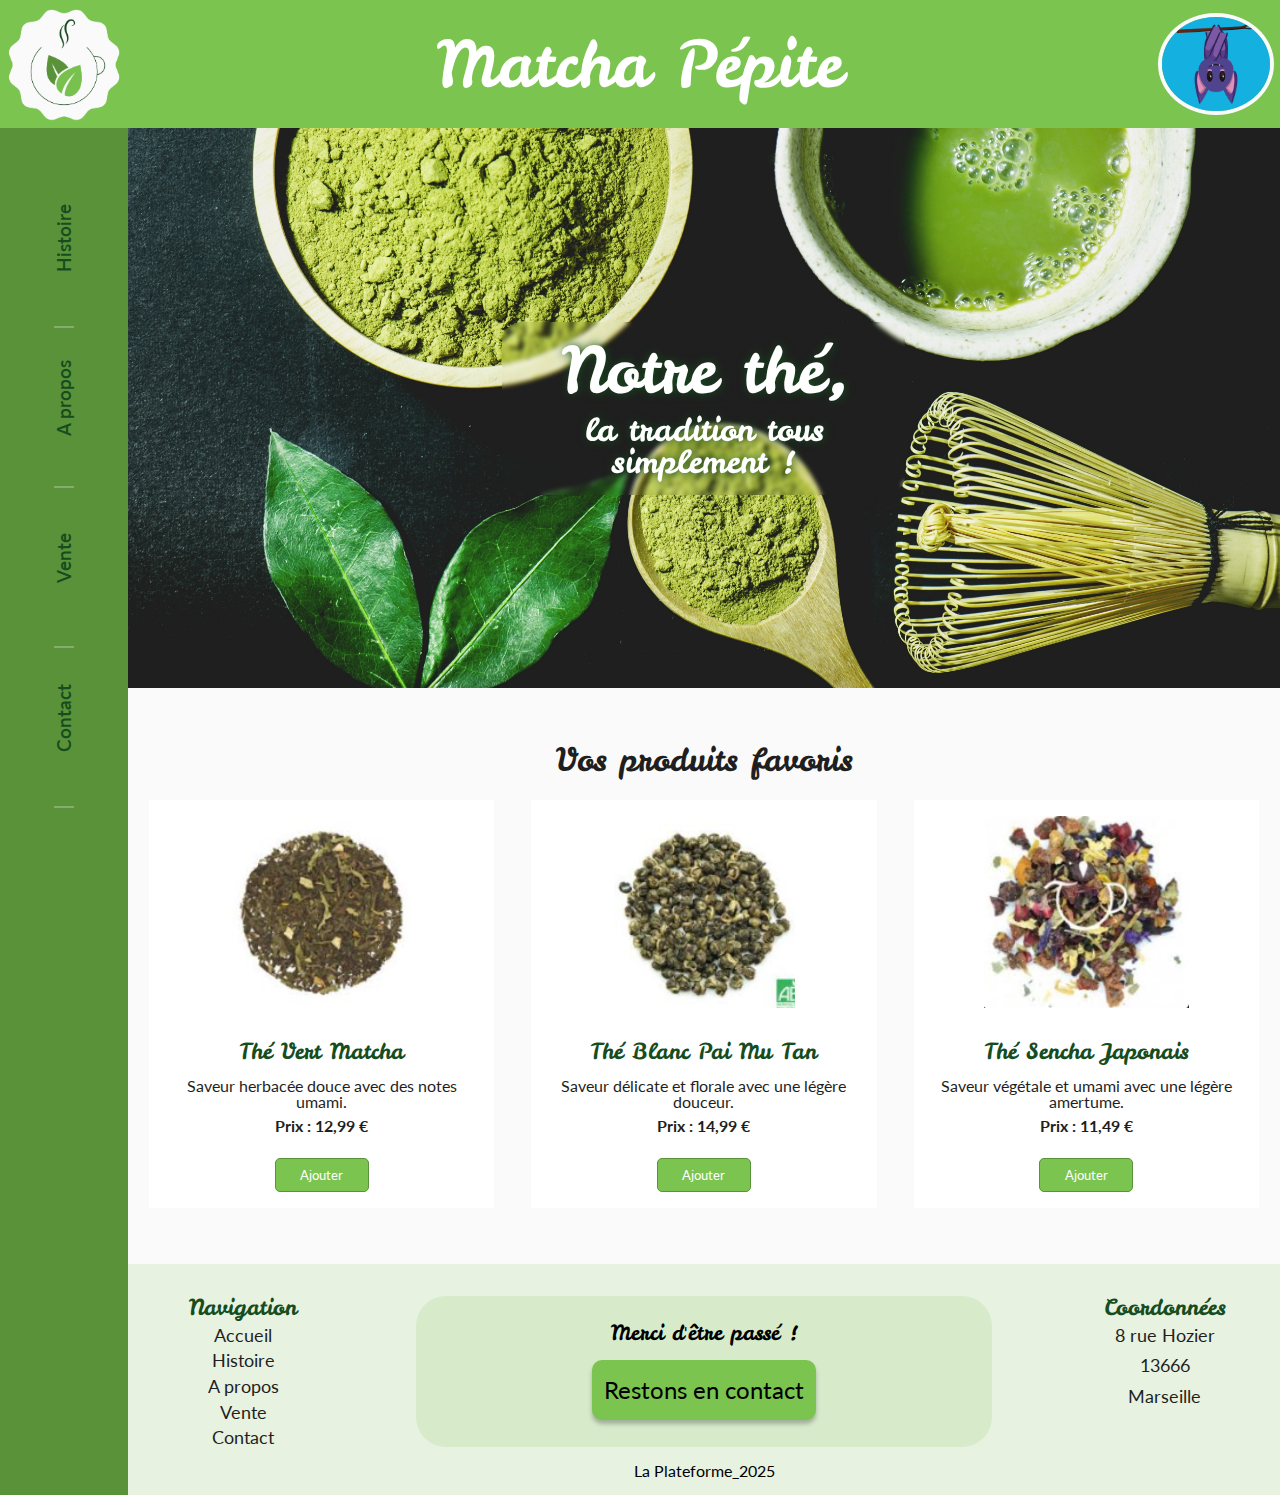
==== commit 97c25c9d: "modification du css du banner + modification du css footer" ====
--- a/index.html
+++ b/index.html
@@ -7,20 +7,17 @@
     <link
       rel="icon"
       type="image/x-icon"
-      href="/images/Matcha_pepite_icon.ico"
-    />
+      href="/images/Matcha_pepite_icon.ico" />
     <link rel="preconnect" href="https://fonts.googleapis.com" />
     <link rel="preconnect" href="https://fonts.gstatic.com" crossorigin />
     <link
       href="https://fonts.googleapis.com/css2?family=Leckerli+One&display=swap"
-      rel="stylesheet"
-    />
+      rel="stylesheet" />
     <link rel="preconnect" href="https://fonts.googleapis.com" />
     <link rel="preconnect" href="https://fonts.gstatic.com" crossorigin />
     <link
       href="https://fonts.googleapis.com/css2?family=Lato:ital,wght@0,100;0,300;0,400;0,700;0,900;1,100;1,300;1,400;1,700;1,900&family=Leckerli+One&display=swap"
-      rel="stylesheet"
-    />
+      rel="stylesheet" />
     <link rel="stylesheet" href="reset.css" />
     <link rel="stylesheet" href="styles.css" />
     <!-- <link rel="stylesheet" href="/yannick/matcha1.css" />
@@ -33,8 +30,7 @@
         <img
           src="images/Matcha_pepite_3.png"
           alt="matcha pepite logo"
-          class="logo"
-        />
+          class="logo" />
       </a>
       <h1>Matcha Pépite</h1>
       <a href="james/profil.html">
@@ -110,7 +106,7 @@
         <!-- FIN code-perso -->
         <footer>
           <section class="footer-box">
-            <section class="footer-info">
+            <section class="footer-info footer-resp">
               <h3 class="footer-titre">Navigation</h3>
               <ul class="footer-list">
                 <li><a href="index.html">Accueil</a></li>
@@ -133,11 +129,9 @@
               </article>
             </section>
           </section>
-          <a href="./yannick/admin-index.html">
-            <div class="copyright">
-              <p>La Plateforme_2025</p>
-            </div>
-          </a>
+          <div class="copyright">
+            <p>La Plateforme_2025</p>
+          </div>
         </footer>
       </div>
     </main>
--- a/styles.css
+++ b/styles.css
@@ -1,463 +1,493 @@
 :root {
-  --color-bg-main: #eaeaea;
-  --color-header: #7ac44f;
-  --color-nav: #5a923a;
-  --color-title: #164d1e;
-  --color-text: #1f1f1f;
-  --color-footer: #fff;
+    --color-bg-main: #fafafa;
+    --color-header: #7ac44f;
+    --color-nav: #5a923a;
+    --color-title: #164d1e;
+    --color-text: #1F1F1F;
+    --color-blanc: #fff;
+    --color-footer: #E7F2E0;
+    --color-footer-middle: #D7EBCB;
+    
 }
 
 label,
 #bg-menu {
   display: none;
 }
-a {
-  text-decoration: none;
-}
 
 * {
-  margin: 0;
-  padding: 0;
-  list-style: none;
-  box-sizing: border-box;
-  font-family: "Lato", serif;
+    margin: 0;
+    padding: 0;
+    list-style: none;
+    box-sizing: border-box;
+    font-family: "Lato", serif;
 }
 
 body {
-  background-color: var(--color-bg-main);
+    background-color: var(--color-bg-main);
 }
 
 /* TOP BARRE */
 
 header {
-  width: 100%;
-  height: 20%;
-  background-color: var(--color-header);
-  display: flex;
-  justify-content: space-between;
-  align-items: center;
-  padding: 0 2rem;
+    width: 100%;
+    height: 20%;
+    background-color: var(--color-header) ;
+    display: flex;
+    justify-content: space-between;
+    align-items: center;
 }
 
 header h1 {
-  font-family: "Leckerli One", serif;
-  font-size: 4rem;
-  color: var(--color-footer);
+    font-family: "Leckerli One", serif;
+    font-size: 4rem;
+    color: var(--color-blanc);
 }
 
 header a {
-  width: 10%;
-  display: flex;
-  justify-content: center;
+    width: 10%;
+    display: flex;
+    justify-content: center;
 }
 
 .logo {
-  width: 100%;
+    width: 100%;
 }
 
 .my-account {
-  width: 90%;
-  border-radius: 100%;
-  border: 0.3rem solid var(--color-bg-main);
+    width: 90%;
+    border-radius: 100%;
+    border: 0.3rem solid var(--color-bg-main);
 }
 
 /* CONTENU PAGE */
 
 main {
-  width: 100%;
-  display: flex;
+    width: 100%;
+    display: flex;
 }
 
 /* Barre nav gauche */
 
 .left {
-  background-color: var(--color-nav);
-  width: 10%;
-  height: auto;
-  display: flex;
-  flex-direction: column;
-  justify-content: flex-start;
-  align-items: center;
+    background-color: var(--color-nav);
+    width: 10%;
+    height: auto;
+    display: flex;
+    flex-direction: column;
+    justify-content: flex-start;
+    align-items: center;
 }
 
 .nav-bar {
-  width: 100%;
-  display: flex;
-  flex-direction: column;
-  justify-content: flex-start;
-  align-items: center;
+    width: 100%;
+    display: flex;
+    flex-direction: column;
+    justify-content: flex-start;
+    align-items: center;
 }
 
 .nav-bar ul {
-  display: flex;
-  flex-direction: column;
-  padding-top: 2.5rem;
+    display: flex;
+    flex-direction: column;
+    padding-top: 2.5rem;
 }
 
 .nav-bar li {
-  height: 10rem;
-  align-content: center;
-  padding-bottom: 1rem;
-  border-bottom: 2px solid #ffffff42;
+    height: 10rem;
+    align-content: center;
+    padding-bottom: 1rem;
+    border-bottom: 2px solid #ffffff42;
 }
 
 .nav-bar a {
-  text-decoration: none;
-  transform: rotate(180deg);
-  writing-mode: vertical-rl;
-  font-weight: 600;
-  font-size: 1.2rem;
-  color: var(--color-title);
+    text-decoration: none;
+    transform: rotate(180deg);
+    writing-mode: vertical-rl;
+    font-weight: 600;
+    font-size: 1.2rem;
+    color: var(--color-title);
 }
 
 .nav-bar a:hover {
-  color: var(--color-bg-main);
-}
+    color: var(--color-bg-main);
+}
+
 
 /* Conteneur principal */
 
 .right {
-  width: 90%;
-  display: flex;
-  flex-direction: column;
-  justify-content: space-between;
+    width: 90%;
+    display: flex;
+    flex-direction: column;
+    justify-content: space-between;
 }
 
 .banner {
-  background-image: url(images/banner-matcha.jpg);
-  background-size: cover;
-  height: 50%;
-  min-height: 25rem;
-  align-content: center;
+    background-image: url(images/banner-matcha.jpg);
+    background-size: cover;
+    height: 35rem;
+    min-height: 25rem;
+    align-content: center;
+    background-position: bottom;
 }
 
 .slogan {
-  background-color: #00000009;
-  width: 50%;
-  margin: 0 auto;
-  text-align: center;
-  color: var(--color-footer);
-  padding: 1rem;
-  -webkit-backdrop-filter: blur(3px); /* safari */
-  backdrop-filter: blur(3px);
-  border-radius: 20px;
-  border: 2px solid var(--color-bg-main);
+    width: 35%;
+    margin: 0 auto;
+    text-align: center;
+    color: var(--color-blanc);
+    padding: 1rem;
+    -webkit-backdrop-filter: blur(2px); /* safari */
+    backdrop-filter: blur(2px);
+    border-radius: 20px;
+    text-shadow: #164d1e 1px 0 10px;
 }
 
 .banner h2,
 .banner h3,
 .best-title h3 {
-  font-family: "Leckerli One", serif;
-  font-weight: 400;
+    font-family: "Leckerli One", serif;
+    font-weight: 400;
 }
 
 .banner h2 {
-  font-size: 3rem;
+    font-size: 4rem;
+    margin-bottom: 0.8rem;
 }
 
 .banner h3,
 .best-title h3 {
-  font-size: 2rem;
+    font-size: 2rem;
 }
 
 .best-seller {
-  width: 100%;
-  height: auto;
-  padding: 3.5rem 0;
-  display: flex;
-  flex-direction: column;
-  align-items: center;
-  gap: 1.5rem;
-  color: var(--color-text);
-  text-align: center;
+    width: 100%;
+    height: auto;
+    padding: 3.5rem 0;
+    display: flex;
+    flex-direction: column;
+    align-items: center;
+    gap: 1.5rem;
+    color: var(--color-text);
+    text-align: center;
 }
 
 .best-box {
-  width: 100%;
-  display: flex;
-  justify-content: space-evenly;
-  flex-wrap: wrap;
-  gap: 1rem;
+    width: 100%;
+    display: flex;
+    justify-content: space-evenly;
+    flex-wrap: wrap;
+    gap: 1rem;
 }
 
 .best-items {
-  background-color: var(--color-footer);
-  width: 30%;
-  display: flex;
-  flex-direction: column;
-  gap: 1rem;
-  /* align-items: stretch; */
-  /* align-items: center; */
+    background-color: var(--color-blanc);
+    width: 30%;
+    display: flex;
+    flex-direction: column;
+    gap: 1rem;
+    /* align-items: stretch; */
+    /* align-items: center; */
 }
 
 .img-title {
-  width: 100%;
-  padding: 1rem 1rem 0;
-  text-align: center;
-  display: flex;
-  flex-direction: column;
-  gap: 2rem;
+    width: 100%;
+    padding: 1rem 1rem 0;
+    text-align: center;
+    display: flex;
+    flex-direction: column;
+    gap: 2rem;
 }
 
 .img-title h4 {
-  font-family: "Leckerli One", serif;
-  font-weight: 400;
-  color: var(--color-title);
-  font-size: 1.4rem;
+    font-family: "Leckerli One", serif;
+    font-weight: 400;
+    color: var(--color-title);
+    font-size: 1.4rem;
 }
 
 .best-items img {
-  width: 100%;
-  height: 12rem;
-  object-fit: contain;
-  object-position: center;
+    width: 100%;
+    height: 12rem;
+    object-fit: contain;
+    object-position: center;
 }
 
 .items-desc {
-  width: 100%;
-  padding: 0 1rem 1rem;
-  display: flex;
-  flex-direction: column;
-  /* justify-content: flex-end; */
-  align-items: center;
-  gap: 0.5rem;
+    width: 100%;
+    padding: 0 1rem 1rem;
+    display: flex;
+    flex-direction: column;
+    /* justify-content: flex-end; */
+    align-items: center;
+    gap: 0.5rem;
 }
 
 .items-desc input {
-  width: 30%;
-  height: auto;
-  margin-top: 1rem;
-  background-color: var(--color-header);
-  color: var(--color-footer);
-  padding: 0.5rem;
-  border-radius: 5px;
-  border: 1px solid var(--color-nav);
-  cursor: pointer;
+    width: 30%;
+    height: auto;
+    margin-top: 1rem;
+    background-color: var(--color-header);
+    color: var(--color-blanc);
+    padding: 0.5rem;
+    border-radius: 5px;
+    border: 1px solid var(--color-nav);
+    cursor: pointer;
 }
 
 .bold {
-  font-weight: bold;
-}
+    font-weight: bold;
+}
+
 
 /* FOOTER */
 
 footer {
-  background-color: var(--color-footer);
-  width: 100%;
-  height: auto;
-  display: flex;
-  flex-direction: column;
-  justify-content: center;
-  align-items: center;
-  padding: 2rem 0 1rem;
-  gap: 1rem;
-}
+    background-color: var(--color-footer);
+    width: 100%;
+    height: auto;
+    display: flex;
+    flex-direction: column;
+    justify-content: center;
+    align-items: center;
+    padding: 2rem 0 1rem;
+    gap: 1rem;
+}
+
+
 
 .footer-box {
-  width: 100%;
-  height: auto;
-  display: flex;
-  justify-content: space-between;
-  align-items: flex-start;
+    width: 100%;
+    height: auto;
+    display: flex;
+    justify-content: space-between;
+    align-items: flex-start;
 }
 
 .footer-info {
-  width: 20%;
-  height: 100%;
-  display: flex;
-  flex-direction: column;
-  align-items: center;
-  gap: 0.5rem;
+    width: 20%;
+    height: 100%;
+    display: flex;
+    flex-direction: column;
+    align-items: center;
+    gap: 0.5rem;
 }
 
 .footer-titre {
-  font-family: "Leckerli One", serif;
-  font-weight: 400;
-  font-size: 1.4rem;
-  color: var(--color-title);
+    font-family: "Leckerli One", serif;
+    font-weight: 400;
+    font-size: 1.4rem;
+    color: var(--color-title);
 }
 
 .footer-list,
 .footer-adress {
-  width: 100%;
-  display: flex;
-  flex-direction: column;
-  align-items: center;
-  gap: 0.5rem;
+    width: 100%;
+    display: flex;
+    flex-direction: column;
+    align-items: center;
+    gap: 0.5rem;
 }
 
 .footer-info a,
 .footer-info p {
-  text-decoration: none;
-  color: var(--color-header);
-  font-size: 1.1rem;
-  padding-bottom: 0.3rem;
+    text-decoration: none;
+    color: var(--color-text);
+    font-size: 1.1rem;
+    padding-bottom: 0.3rem;
 }
 
 .footer-middle {
-  background-color: var(--color-bg-main);
-  width: 50%;
-  min-width: 20rem;
-  height: 100%;
-  display: flex;
-  flex-direction: column;
-  justify-content: center;
-  align-items: center;
-  gap: 1rem;
-  font-weight: 400;
-  font-size: 1.3rem;
+    background-color: var(--color-footer-middle);
+    width: 50%;
+    min-width: 20rem;
+    height: 100%;
+    display: flex;
+    flex-direction: column;
+    justify-content: center;
+    align-items: center;
+    gap: 1rem;
+    font-weight: 400;
+    font-size: 1.3rem;
+    border-radius: 30px;
+}
+
+.footer-middle p{
+    font-family: "Leckerli One", serif;
 }
 
 .bye-box1 {
-  width: 60%;
-  min-width: 14rem;
-  height: 40%;
-  display: flex;
-  justify-content: center;
-  align-items: center;
-  border: 2px solid var(--color-text);
-  font-family: "Leckerli One", serif;
-  font-weight: 400;
-  font-size: 1.5rem;
-}
-.copyright {
-  color: var(--color-text);
-}
-@media screen and (max-width: 769px) {
-  header h1 {
-    font-size: 2.2rem;
-  }
-
-  .my-account {
-    border: 2px solid var(--color-bg-main);
-  }
-
-  .nav-bar {
-    height: 60%;
-  }
-
-  .banner {
-    background-position: center;
-  }
-
-  .slogan {
-    width: 80%;
-  }
-
-  .banner h3,
-  .best-title h3 {
+    width: 35%;
+    min-width: 14rem;
+    height: 40%;
+    min-height: 3rem;
+    display: flex;
+    justify-content: center;
+    align-items: center;
     font-size: 1.5rem;
-  }
-
-  .best-box {
-    gap: 2rem;
-  }
-
-  .best-items {
-    width: 90%;
-  }
-
-  .footer-box {
-    flex-direction: column;
-    align-items: center;
-  }
-
-  .footer-info,
-  .footer-middle {
-    width: 90%;
-  }
-
-  .footer-list,
-  .footer-adress {
-    flex-direction: row;
-    flex-wrap: wrap;
-    justify-content: space-evenly;
-    padding: 0 1.5rem;
-    gap: 0 1.5rem;
-  }
-
-  .footer-middle {
-    margin: 1rem auto;
-    padding: 1.5rem 0;
-  }
-}
-
-@media screen and (max-width: 426px) {
-  header {
-    height: 5rem;
-    padding: 0.2rem;
-  }
-
-  header a {
-    width: 15%;
-  }
-
-  header h1 {
-    font-size: 1.8rem;
-  }
-
-  main {
-    flex-direction: column;
-  }
-
-  .left {
-    width: 100%;
-    height: 2.7rem;
-    justify-content: flex-start;
-  }
-
-  label {
-    width: 100%;
-    display: flex;
-    justify-content: center;
+    font-family: "Lato", serif !important;
+    font-weight: 400;
+    box-shadow: 0px 4px 4px 0px rgba(0, 0, 0, 0.25);
+    background-color: var(--color-header);
+    border-radius: 10px;
     cursor: pointer;
-    font-size: 2rem;
-    color: var(--color-title);
-  }
-
-  #bg-menu:checked + .nav-bar {
-    display: flex;
-    height: 100vh;
-    z-index: 1;
-  }
-
-  .nav-bar {
-    display: none;
-    background-color: #0000004d;
-    justify-content: space-between;
-  }
-
-  .nav-bar ul {
-    width: 100%;
-    height: 100vh;
-    display: flex;
-    justify-content: flex-start;
-    align-items: center;
-    padding-top: 3rem;
-    gap: 2rem;
-    -webkit-backdrop-filter: blur(8px); /* safari */
-    backdrop-filter: blur(8px);
-  }
-
-  .nav-bar a {
-    height: 8rem;
-    color: var(--color-footer);
-    font-size: 1.8rem;
-    transform: rotate(0deg);
-    writing-mode: horizontal-tb;
-  }
-
-  .right {
-    height: 100vh;
-    justify-content: space-between;
-  }
-
-  .best-items {
-    width: 100%;
-  }
-
-  .right,
-  footer {
-    width: 100%;
-  }
-}
+}
+
+
+
+@media screen and (max-width:769px) {
+    
+    header h1 {
+        font-size: 2.2rem;
+    }
+
+    .my-account {
+        border: 2px solid var(--color-bg-main);
+    }
+    
+    .nav-bar {
+        height: 60%;
+    }
+    
+    .banner {
+        background-position: center;
+    }
+    
+    .slogan {
+        width: 80%;
+    }
+    
+    .banner h3,
+    .best-title h3 {
+        font-size: 1.5rem;
+    }
+
+    .best-box {
+        gap: 2rem;
+    }
+
+    .best-items {
+        width: 90%;
+    }
+
+    .footer-box {
+        flex-direction: column;
+        align-items: center;
+    }
+
+    .footer-info,
+    .footer-middle {
+        width: 90%;
+    }
+
+    .footer-list,
+    .footer-adress {
+        flex-direction: row;
+        flex-wrap: wrap;
+        justify-content: space-evenly;
+        padding: 0 1.5rem;
+        gap: 0 1.5rem;
+    }
+
+    .footer-middle {
+        margin: 1rem auto;
+        padding: 1.5rem 0;
+    }
+
+    .footer-resp{
+        display: none;
+    }
+
+    .bye-box1{
+        font-size: 1.2rem;
+    }
+}
+
+@media screen and (max-width:426px) {
+    
+    header {
+        height: 5rem;
+        padding: 0.2rem;
+    }
+
+    header a {
+        width: 15%;
+    }
+
+    header h1 {
+        font-size: 1.8rem;
+    }
+
+    main {
+        flex-direction: column;
+    }
+
+    .left {
+        width: 100%;
+        height: 2.7rem;
+        justify-content: flex-start;
+    }
+    
+    label {
+        width: 100%;
+        display: flex;
+        justify-content: center;
+        cursor: pointer;
+        font-size: 2rem;
+        color: var(--color-title)
+    }
+
+    #bg-menu:checked + .nav-bar {
+        display: flex;
+        height: 100vh;
+        z-index: 1;
+    }
+    
+    .nav-bar {
+        display: none;
+        background-color: #0000004d;
+        justify-content: space-between;
+    }
+    
+    .nav-bar ul {
+        width: 100%;
+        height: 100vh;
+        display: flex;
+        justify-content: flex-start;
+        align-items: center;
+        padding-top: 3rem;
+        gap: 2rem;
+        -webkit-backdrop-filter: blur(8px); /* safari */
+        backdrop-filter: blur(8px);
+    }
+    
+    .nav-bar a {
+        height: 8rem;
+        color: var(--color-blanc);
+        font-size: 1.8rem;
+        transform: rotate(0deg);
+        writing-mode: horizontal-tb;
+    }
+    
+    .right {
+        height: 100vh;
+        justify-content: space-between;
+    }
+
+
+    .best-items {
+        width: 100%;
+    }
+
+    .right,
+    footer {
+        width: 100%;
+    }
+
+    .bye-box1{
+        font-size: 1rem;
+    }
+}
+
+
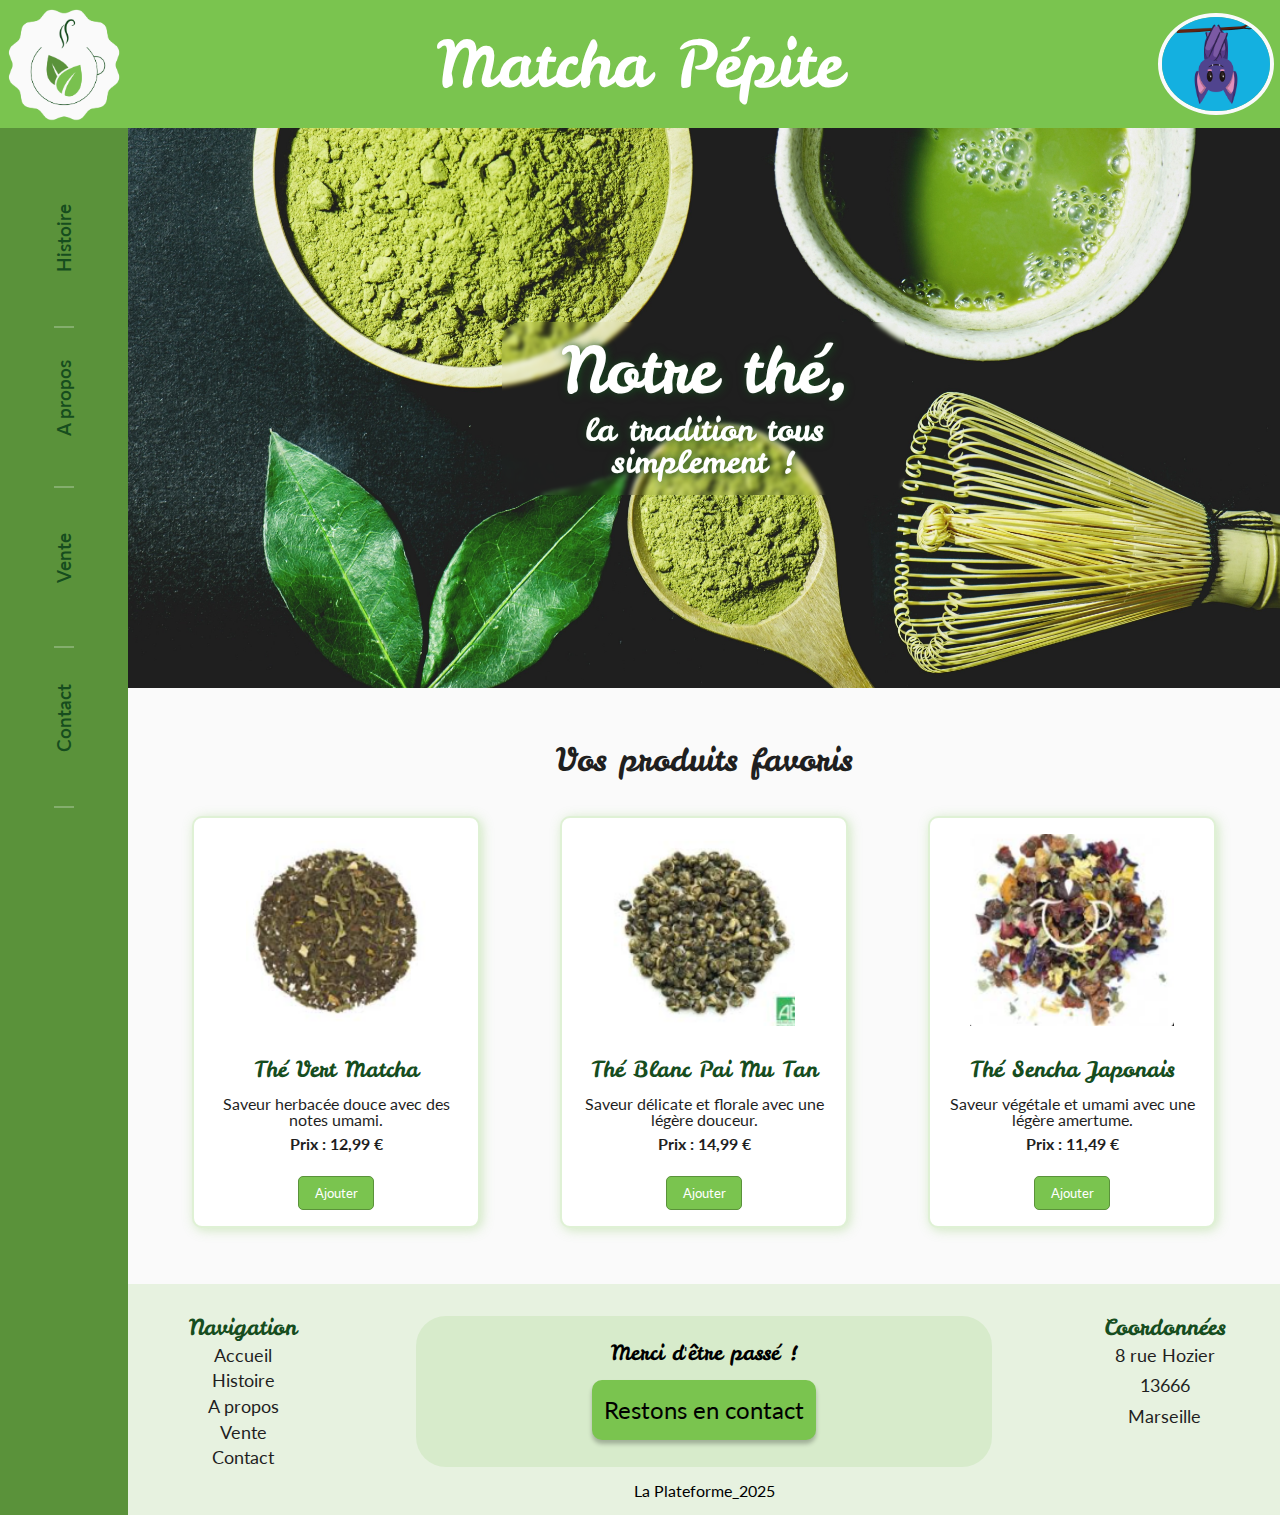
==== commit 42a02849: "modification des alt page a propos + modification chemin image icone head" ====
--- a/index.html
+++ b/index.html
@@ -7,7 +7,7 @@
     <link
       rel="icon"
       type="image/x-icon"
-      href="/images/Matcha_pepite_icon.ico" />
+      href="../images/Matcha_pepite_icon.ico" />
     <link rel="preconnect" href="https://fonts.googleapis.com" />
     <link rel="preconnect" href="https://fonts.gstatic.com" crossorigin />
     <link
--- a/styles.css
+++ b/styles.css
@@ -168,7 +168,7 @@
     display: flex;
     flex-direction: column;
     align-items: center;
-    gap: 1.5rem;
+    gap: 2.5rem;
     color: var(--color-text);
     text-align: center;
 }
@@ -183,12 +183,20 @@
 
 .best-items {
     background-color: var(--color-blanc);
-    width: 30%;
+    width: 25%;
     display: flex;
     flex-direction: column;
     gap: 1rem;
+    border: 2px solid #7ac44f3d;
+    border-radius: 10px;
+    box-shadow: 2px 2px 12px #7ac44f57;
     /* align-items: stretch; */
     /* align-items: center; */
+}
+
+.best-items:hover{
+    transform: scale(1.1);
+
 }
 
 .img-title {
@@ -362,6 +370,7 @@
     .best-title h3 {
         font-size: 1.5rem;
     }
+  
 
     .best-box {
         gap: 2rem;
@@ -475,10 +484,25 @@
         justify-content: space-between;
     }
 
+    .slogan{
+        width: 90%;    
+    }
+
+    .banner h2{
+        font-size: 2.2rem;
+    }
+    .banner h3{
+        font-size: 1.4rem;
+    }
 
     .best-items {
-        width: 100%;
-    }
+        width: 88%;
+    }
+
+    .best-items:hover{
+        transform: none;
+    }
+
 
     .right,
     footer {
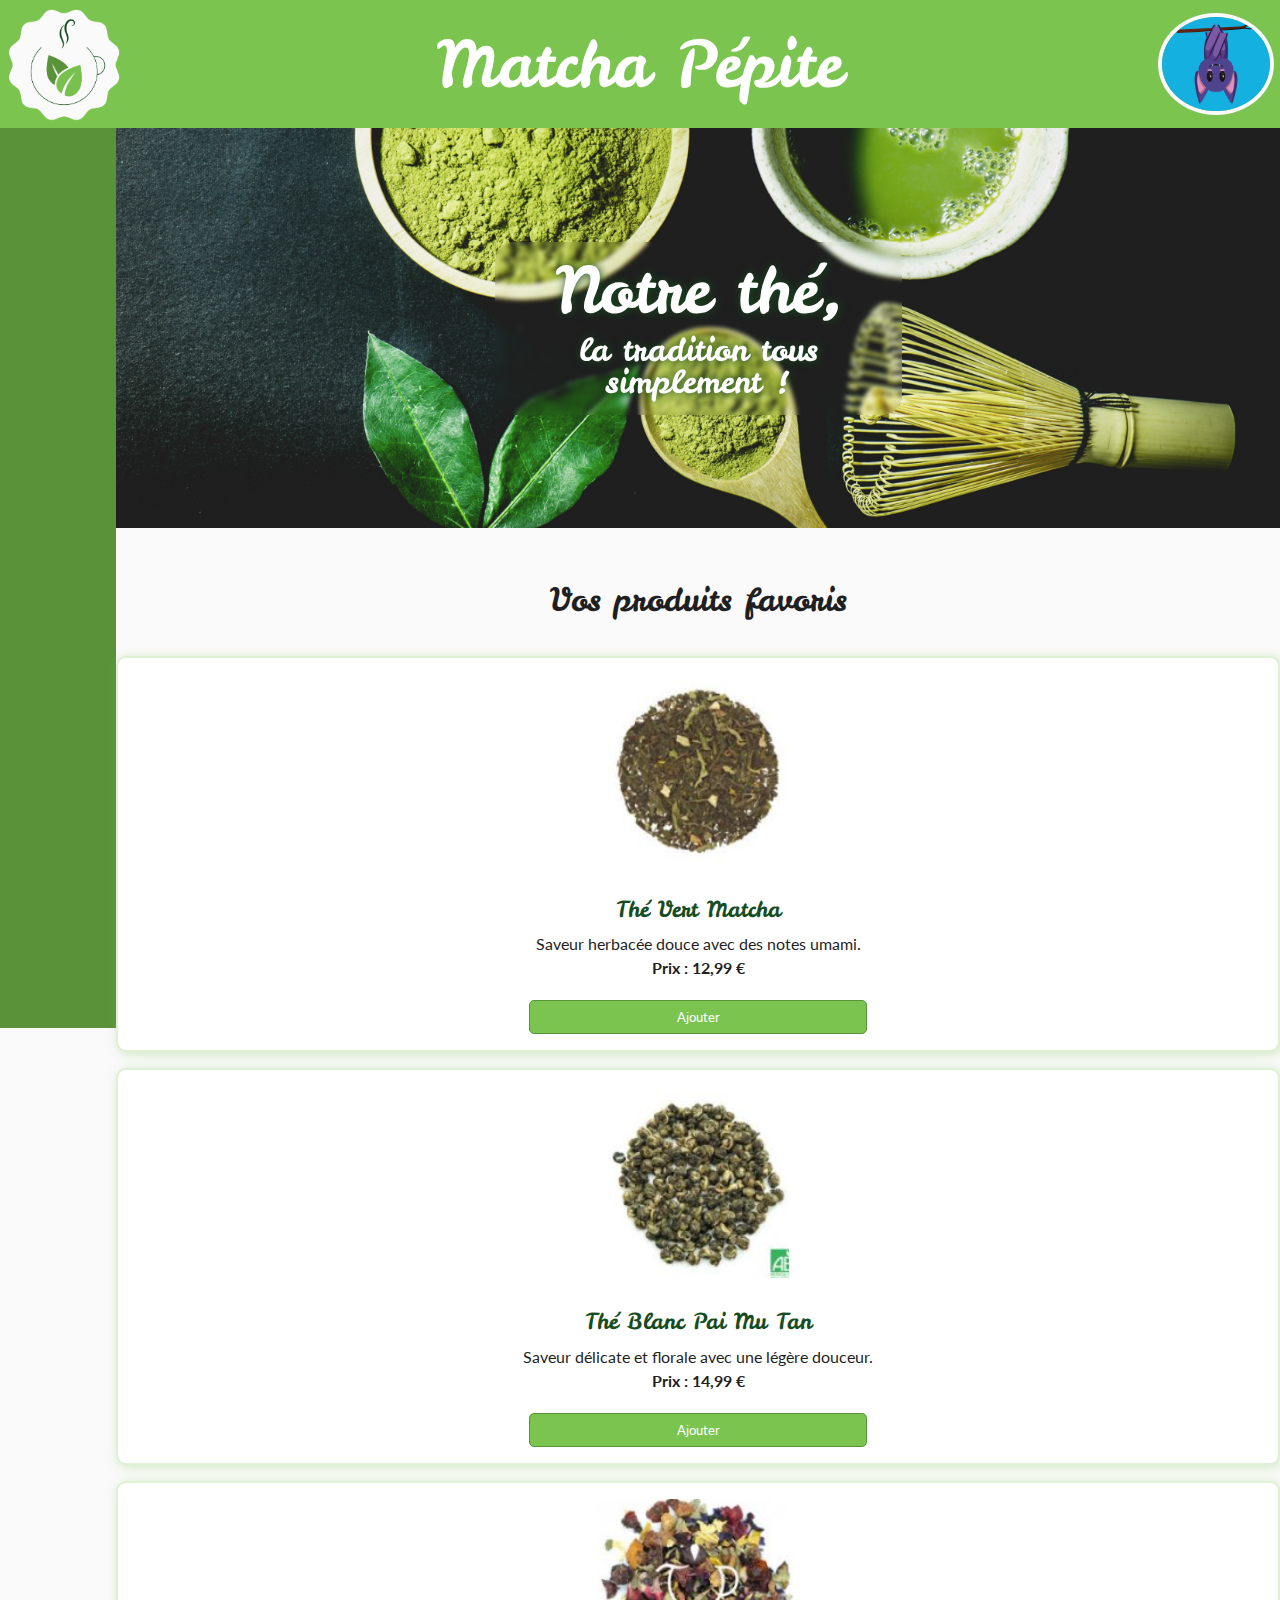
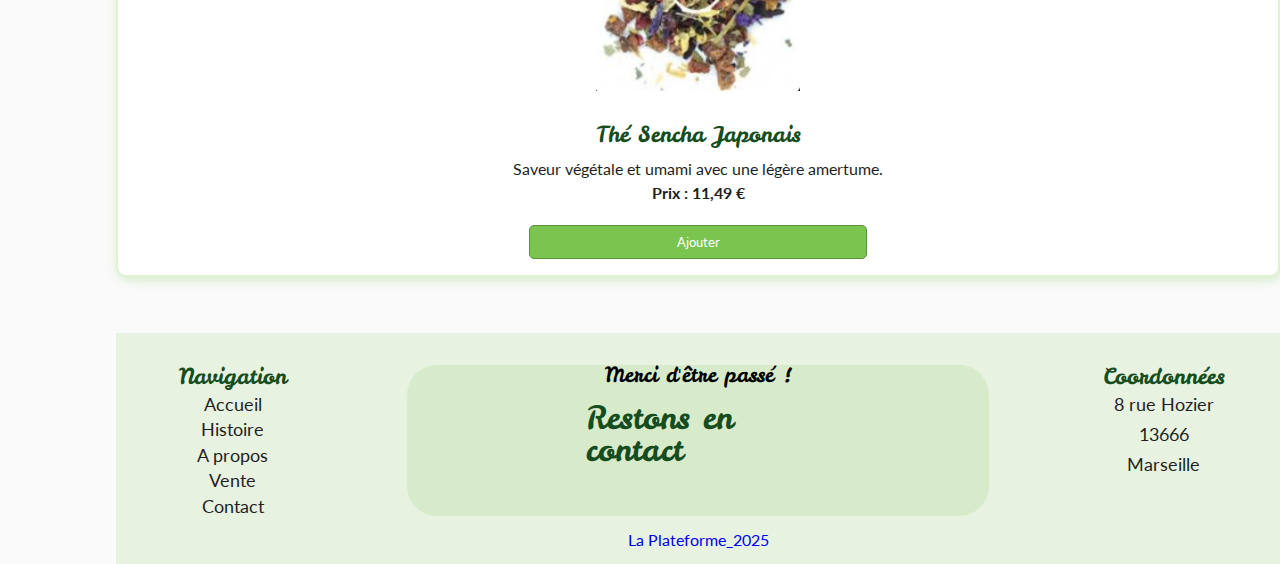
==== commit 19112ab7: "Merge branch 'main' into yannick" ====
--- a/index.html
+++ b/index.html
@@ -12,12 +12,14 @@
     <link rel="preconnect" href="https://fonts.gstatic.com" crossorigin />
     <link
       href="https://fonts.googleapis.com/css2?family=Leckerli+One&display=swap"
-      rel="stylesheet" />
+      rel="stylesheet"
+    />
     <link rel="preconnect" href="https://fonts.googleapis.com" />
     <link rel="preconnect" href="https://fonts.gstatic.com" crossorigin />
     <link
       href="https://fonts.googleapis.com/css2?family=Lato:ital,wght@0,100;0,300;0,400;0,700;0,900;1,100;1,300;1,400;1,700;1,900&family=Leckerli+One&display=swap"
-      rel="stylesheet" />
+      rel="stylesheet"
+    />
     <link rel="stylesheet" href="reset.css" />
     <link rel="stylesheet" href="styles.css" />
     <!-- <link rel="stylesheet" href="/yannick/matcha1.css" />
@@ -30,7 +32,8 @@
         <img
           src="images/Matcha_pepite_3.png"
           alt="matcha pepite logo"
-          class="logo" />
+          class="logo"
+        />
       </a>
       <h1>Matcha Pépite</h1>
       <a href="james/profil.html">
@@ -129,9 +132,11 @@
               </article>
             </section>
           </section>
-          <div class="copyright">
-            <p>La Plateforme_2025</p>
-          </div>
+          <a href="./yannick/admin-index.html">
+            <div class="copyright">
+              <p>La Plateforme_2025</p>
+            </div>
+          </a>
         </footer>
       </div>
     </main>
--- a/styles.css
+++ b/styles.css
@@ -14,22 +14,26 @@
 #bg-menu {
   display: none;
 }
+a {
+  text-decoration: none;
+}
 
 * {
-    margin: 0;
-    padding: 0;
-    list-style: none;
-    box-sizing: border-box;
-    font-family: "Lato", serif;
+  margin: 0;
+  padding: 0;
+  list-style: none;
+  box-sizing: border-box;
+  font-family: "Lato", serif;
 }
 
 body {
-    background-color: var(--color-bg-main);
+  background-color: var(--color-bg-main);
 }
 
 /* TOP BARRE */
 
 header {
+
     width: 100%;
     height: 20%;
     background-color: var(--color-header) ;
@@ -42,88 +46,89 @@
     font-family: "Leckerli One", serif;
     font-size: 4rem;
     color: var(--color-blanc);
+
 }
 
 header a {
-    width: 10%;
-    display: flex;
-    justify-content: center;
+  width: 10%;
+  display: flex;
+  justify-content: center;
 }
 
 .logo {
-    width: 100%;
+  width: 100%;
 }
 
 .my-account {
-    width: 90%;
-    border-radius: 100%;
-    border: 0.3rem solid var(--color-bg-main);
+  width: 90%;
+  border-radius: 100%;
+  border: 0.3rem solid var(--color-bg-main);
 }
 
 /* CONTENU PAGE */
 
 main {
-    width: 100%;
-    display: flex;
+  width: 100%;
+  display: flex;
 }
 
 /* Barre nav gauche */
 
 .left {
-    background-color: var(--color-nav);
-    width: 10%;
-    height: auto;
-    display: flex;
-    flex-direction: column;
-    justify-content: flex-start;
-    align-items: center;
+  background-color: var(--color-nav);
+  width: 10%;
+  height: auto;
+  display: flex;
+  flex-direction: column;
+  justify-content: flex-start;
+  align-items: center;
 }
 
 .nav-bar {
-    width: 100%;
-    display: flex;
-    flex-direction: column;
-    justify-content: flex-start;
-    align-items: center;
+  width: 100%;
+  display: flex;
+  flex-direction: column;
+  justify-content: flex-start;
+  align-items: center;
 }
 
 .nav-bar ul {
-    display: flex;
-    flex-direction: column;
-    padding-top: 2.5rem;
+  display: flex;
+  flex-direction: column;
+  padding-top: 2.5rem;
 }
 
 .nav-bar li {
-    height: 10rem;
-    align-content: center;
-    padding-bottom: 1rem;
-    border-bottom: 2px solid #ffffff42;
+  height: 10rem;
+  align-content: center;
+  padding-bottom: 1rem;
+  border-bottom: 2px solid #ffffff42;
 }
 
 .nav-bar a {
-    text-decoration: none;
-    transform: rotate(180deg);
-    writing-mode: vertical-rl;
-    font-weight: 600;
-    font-size: 1.2rem;
-    color: var(--color-title);
+  text-decoration: none;
+  transform: rotate(180deg);
+  writing-mode: vertical-rl;
+  font-weight: 600;
+  font-size: 1.2rem;
+  color: var(--color-title);
 }
 
 .nav-bar a:hover {
-    color: var(--color-bg-main);
-}
-
+  color: var(--color-bg-main);
+}
 
 /* Conteneur principal */
 
 .right {
-    width: 90%;
-    display: flex;
-    flex-direction: column;
-    justify-content: space-between;
+  width: 90%;
+  display: flex;
+  flex-direction: column;
+  justify-content: space-between;
 }
 
 .banner {
+
     background-image: url(images/banner-matcha.jpg);
     background-size: cover;
     height: 35rem;
@@ -147,8 +152,8 @@
 .banner h2,
 .banner h3,
 .best-title h3 {
-    font-family: "Leckerli One", serif;
-    font-weight: 400;
+  font-family: "Leckerli One", serif;
+  font-weight: 400;
 }
 
 .banner h2 {
@@ -158,7 +163,7 @@
 
 .banner h3,
 .best-title h3 {
-    font-size: 2rem;
+  font-size: 2rem;
 }
 
 .best-seller {
@@ -174,11 +179,11 @@
 }
 
 .best-box {
-    width: 100%;
-    display: flex;
-    justify-content: space-evenly;
-    flex-wrap: wrap;
-    gap: 1rem;
+  width: 100%;
+  display: flex;
+  justify-content: space-evenly;
+  flex-wrap: wrap;
+  gap: 1rem;
 }
 
 .best-items {
@@ -192,6 +197,7 @@
     box-shadow: 2px 2px 12px #7ac44f57;
     /* align-items: stretch; */
     /* align-items: center; */
+
 }
 
 .best-items:hover{
@@ -200,39 +206,40 @@
 }
 
 .img-title {
-    width: 100%;
-    padding: 1rem 1rem 0;
-    text-align: center;
-    display: flex;
-    flex-direction: column;
-    gap: 2rem;
+  width: 100%;
+  padding: 1rem 1rem 0;
+  text-align: center;
+  display: flex;
+  flex-direction: column;
+  gap: 2rem;
 }
 
 .img-title h4 {
-    font-family: "Leckerli One", serif;
-    font-weight: 400;
-    color: var(--color-title);
-    font-size: 1.4rem;
+  font-family: "Leckerli One", serif;
+  font-weight: 400;
+  color: var(--color-title);
+  font-size: 1.4rem;
 }
 
 .best-items img {
-    width: 100%;
-    height: 12rem;
-    object-fit: contain;
-    object-position: center;
+  width: 100%;
+  height: 12rem;
+  object-fit: contain;
+  object-position: center;
 }
 
 .items-desc {
-    width: 100%;
-    padding: 0 1rem 1rem;
-    display: flex;
-    flex-direction: column;
-    /* justify-content: flex-end; */
-    align-items: center;
-    gap: 0.5rem;
+  width: 100%;
+  padding: 0 1rem 1rem;
+  display: flex;
+  flex-direction: column;
+  /* justify-content: flex-end; */
+  align-items: center;
+  gap: 0.5rem;
 }
 
 .items-desc input {
+
     width: 30%;
     height: auto;
     margin-top: 1rem;
@@ -242,64 +249,65 @@
     border-radius: 5px;
     border: 1px solid var(--color-nav);
     cursor: pointer;
+
 }
 
 .bold {
-    font-weight: bold;
-}
-
+  font-weight: bold;
+}
 
 /* FOOTER */
 
 footer {
-    background-color: var(--color-footer);
-    width: 100%;
-    height: auto;
-    display: flex;
-    flex-direction: column;
-    justify-content: center;
-    align-items: center;
-    padding: 2rem 0 1rem;
-    gap: 1rem;
+  background-color: var(--color-footer);
+  width: 100%;
+  height: auto;
+  display: flex;
+  flex-direction: column;
+  justify-content: center;
+  align-items: center;
+  padding: 2rem 0 1rem;
+  gap: 1rem;
 }
 
 
 
 .footer-box {
-    width: 100%;
-    height: auto;
-    display: flex;
-    justify-content: space-between;
-    align-items: flex-start;
+  width: 100%;
+  height: auto;
+  display: flex;
+  justify-content: space-between;
+  align-items: flex-start;
 }
 
 .footer-info {
-    width: 20%;
-    height: 100%;
-    display: flex;
-    flex-direction: column;
-    align-items: center;
-    gap: 0.5rem;
+  width: 20%;
+  height: 100%;
+  display: flex;
+  flex-direction: column;
+  align-items: center;
+  gap: 0.5rem;
 }
 
 .footer-titre {
-    font-family: "Leckerli One", serif;
-    font-weight: 400;
-    font-size: 1.4rem;
-    color: var(--color-title);
+  font-family: "Leckerli One", serif;
+  font-weight: 400;
+  font-size: 1.4rem;
+  color: var(--color-title);
 }
 
 .footer-list,
 .footer-adress {
-    width: 100%;
-    display: flex;
-    flex-direction: column;
-    align-items: center;
-    gap: 0.5rem;
+  width: 100%;
+  display: flex;
+  flex-direction: column;
+  align-items: center;
+  gap: 0.5rem;
 }
 
 .footer-info a,
 .footer-info p {
+
     text-decoration: none;
     color: var(--color-text);
     font-size: 1.1rem;
@@ -312,9 +320,10 @@
     min-width: 20rem;
     height: 100%;
     display: flex;
+
     flex-direction: column;
-    justify-content: center;
     align-items: center;
+
     gap: 1rem;
     font-weight: 400;
     font-size: 1.3rem;
@@ -332,7 +341,30 @@
     min-height: 3rem;
     display: flex;
     justify-content: center;
+    cursor: pointer;
+    font-size: 2rem;
+    color: var(--color-title);
+  }
+
+  #bg-menu:checked + .nav-bar {
+    display: flex;
+    height: 100vh;
+    z-index: 1;
+  }
+
+  .nav-bar {
+    display: none;
+    background-color: #0000004d;
+    justify-content: space-between;
+  }
+
+  .nav-bar ul {
+    width: 100%;
+    height: 100vh;
+    display: flex;
+    justify-content: flex-start;
     align-items: center;
+
     font-size: 1.5rem;
     font-family: "Lato", serif !important;
     font-weight: 400;
@@ -515,3 +547,17 @@
 }
 
 
+  .right {
+    height: 100vh;
+    justify-content: space-between;
+  }
+
+  .best-items {
+    width: 100%;
+  }
+
+  .right,
+  footer {
+    width: 100%;
+  }
+}
--- a/james/matcha2.css
+++ b/james/matcha2.css
@@ -251,6 +251,10 @@
     font-weight: bold;
 }
 
+.small {
+    font-size: 0.8rem;
+}
+
 .top-box {
     background-color: var(--color-header);
     display: flex;
@@ -360,6 +364,10 @@
         width: 90%;
     }
 
+    .bold {
+        font-size: 1.2rem;
+    }
+
 }
 
 @media screen and (max-width:768px) {
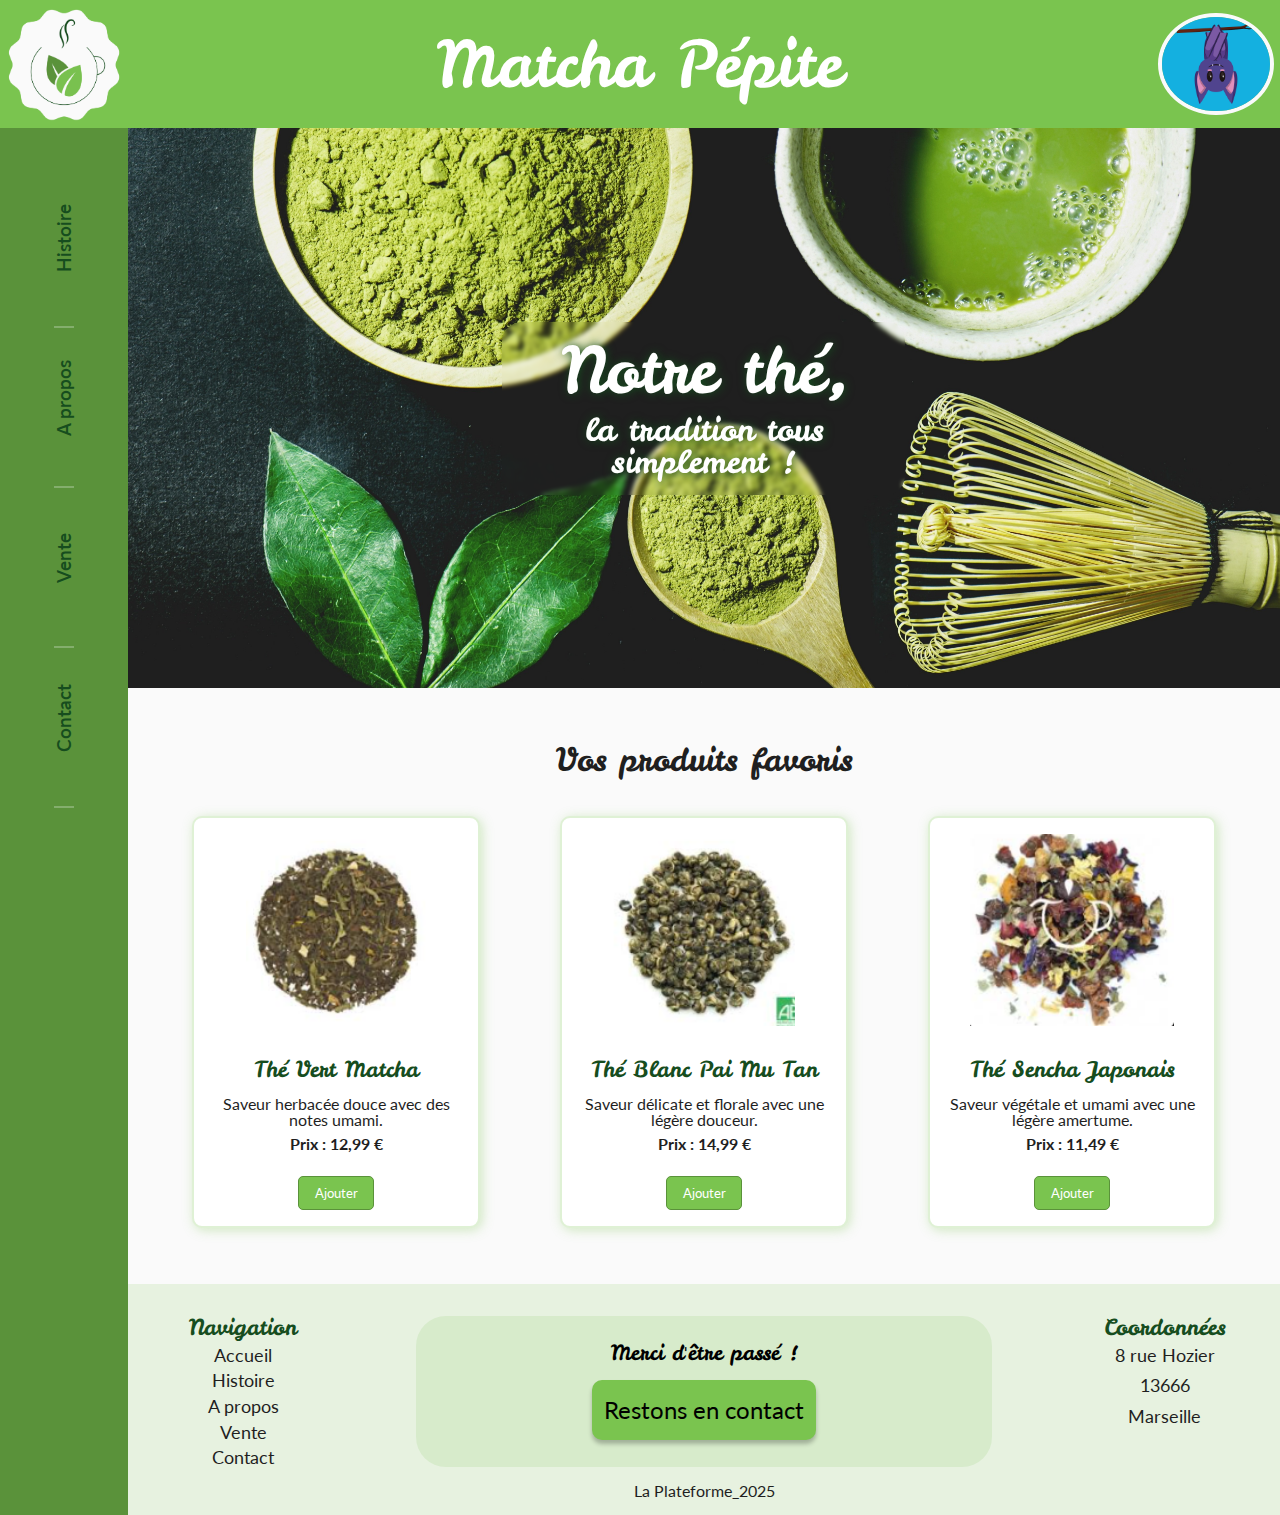
==== commit 79278492: "feat: mise en style du lien vers les pages admin" ====
--- a/index.html
+++ b/index.html
@@ -7,7 +7,8 @@
     <link
       rel="icon"
       type="image/x-icon"
-      href="../images/Matcha_pepite_icon.ico" />
+      href="../images/Matcha_pepite_icon.ico"
+    />
     <link rel="preconnect" href="https://fonts.googleapis.com" />
     <link rel="preconnect" href="https://fonts.gstatic.com" crossorigin />
     <link
@@ -132,11 +133,11 @@
               </article>
             </section>
           </section>
-          <a href="./yannick/admin-index.html">
-            <div class="copyright">
+          <div class="copyright">
+            <a href="./yannick/admin-index.html">
               <p>La Plateforme_2025</p>
-            </div>
-          </a>
+            </a>
+          </div>
         </footer>
       </div>
     </main>
--- a/styles.css
+++ b/styles.css
@@ -1,21 +1,17 @@
 :root {
-    --color-bg-main: #fafafa;
-    --color-header: #7ac44f;
-    --color-nav: #5a923a;
-    --color-title: #164d1e;
-    --color-text: #1F1F1F;
-    --color-blanc: #fff;
-    --color-footer: #E7F2E0;
-    --color-footer-middle: #D7EBCB;
-    
+  --color-bg-main: #fafafa;
+  --color-header: #7ac44f;
+  --color-nav: #5a923a;
+  --color-title: #164d1e;
+  --color-text: #1f1f1f;
+  --color-blanc: #fff;
+  --color-footer: #e7f2e0;
+  --color-footer-middle: #d7ebcb;
 }
 
 label,
 #bg-menu {
   display: none;
-}
-a {
-  text-decoration: none;
 }
 
 * {
@@ -33,20 +29,18 @@
 /* TOP BARRE */
 
 header {
-
-    width: 100%;
-    height: 20%;
-    background-color: var(--color-header) ;
-    display: flex;
-    justify-content: space-between;
-    align-items: center;
+  width: 100%;
+  height: 20%;
+  background-color: var(--color-header);
+  display: flex;
+  justify-content: space-between;
+  align-items: center;
 }
 
 header h1 {
-    font-family: "Leckerli One", serif;
-    font-size: 4rem;
-    color: var(--color-blanc);
-
+  font-family: "Leckerli One", serif;
+  font-size: 4rem;
+  color: var(--color-blanc);
 }
 
 header a {
@@ -128,25 +122,24 @@
 }
 
 .banner {
-
-    background-image: url(images/banner-matcha.jpg);
-    background-size: cover;
-    height: 35rem;
-    min-height: 25rem;
-    align-content: center;
-    background-position: bottom;
+  background-image: url(images/banner-matcha.jpg);
+  background-size: cover;
+  height: 35rem;
+  min-height: 25rem;
+  align-content: center;
+  background-position: bottom;
 }
 
 .slogan {
-    width: 35%;
-    margin: 0 auto;
-    text-align: center;
-    color: var(--color-blanc);
-    padding: 1rem;
-    -webkit-backdrop-filter: blur(2px); /* safari */
-    backdrop-filter: blur(2px);
-    border-radius: 20px;
-    text-shadow: #164d1e 1px 0 10px;
+  width: 35%;
+  margin: 0 auto;
+  text-align: center;
+  color: var(--color-blanc);
+  padding: 1rem;
+  -webkit-backdrop-filter: blur(2px); /* safari */
+  backdrop-filter: blur(2px);
+  border-radius: 20px;
+  text-shadow: #164d1e 1px 0 10px;
 }
 
 .banner h2,
@@ -157,8 +150,8 @@
 }
 
 .banner h2 {
-    font-size: 4rem;
-    margin-bottom: 0.8rem;
+  font-size: 4rem;
+  margin-bottom: 0.8rem;
 }
 
 .banner h3,
@@ -167,15 +160,15 @@
 }
 
 .best-seller {
-    width: 100%;
-    height: auto;
-    padding: 3.5rem 0;
-    display: flex;
-    flex-direction: column;
-    align-items: center;
-    gap: 2.5rem;
-    color: var(--color-text);
-    text-align: center;
+  width: 100%;
+  height: auto;
+  padding: 3.5rem 0;
+  display: flex;
+  flex-direction: column;
+  align-items: center;
+  gap: 2.5rem;
+  color: var(--color-text);
+  text-align: center;
 }
 
 .best-box {
@@ -187,22 +180,20 @@
 }
 
 .best-items {
-    background-color: var(--color-blanc);
-    width: 25%;
-    display: flex;
-    flex-direction: column;
-    gap: 1rem;
-    border: 2px solid #7ac44f3d;
-    border-radius: 10px;
-    box-shadow: 2px 2px 12px #7ac44f57;
-    /* align-items: stretch; */
-    /* align-items: center; */
-
-}
-
-.best-items:hover{
-    transform: scale(1.1);
-
+  background-color: var(--color-blanc);
+  width: 25%;
+  display: flex;
+  flex-direction: column;
+  gap: 1rem;
+  border: 2px solid #7ac44f3d;
+  border-radius: 10px;
+  box-shadow: 2px 2px 12px #7ac44f57;
+  /* align-items: stretch; */
+  /* align-items: center; */
+}
+
+.best-items:hover {
+  transform: scale(1.1);
 }
 
 .img-title {
@@ -239,17 +230,15 @@
 }
 
 .items-desc input {
-
-    width: 30%;
-    height: auto;
-    margin-top: 1rem;
-    background-color: var(--color-header);
-    color: var(--color-blanc);
-    padding: 0.5rem;
-    border-radius: 5px;
-    border: 1px solid var(--color-nav);
-    cursor: pointer;
-
+  width: 30%;
+  height: auto;
+  margin-top: 1rem;
+  background-color: var(--color-header);
+  color: var(--color-blanc);
+  padding: 0.5rem;
+  border-radius: 5px;
+  border: 1px solid var(--color-nav);
+  cursor: pointer;
 }
 
 .bold {
@@ -269,8 +258,6 @@
   padding: 2rem 0 1rem;
   gap: 1rem;
 }
-
-
 
 .footer-box {
   width: 100%;
@@ -307,38 +294,153 @@
 
 .footer-info a,
 .footer-info p {
-
-    text-decoration: none;
-    color: var(--color-text);
-    font-size: 1.1rem;
-    padding-bottom: 0.3rem;
+  text-decoration: none;
+  color: var(--color-text);
+  font-size: 1.1rem;
+  padding-bottom: 0.3rem;
 }
 
 .footer-middle {
-    background-color: var(--color-footer-middle);
-    width: 50%;
-    min-width: 20rem;
-    height: 100%;
-    display: flex;
-
+  background-color: var(--color-footer-middle);
+  width: 50%;
+  min-width: 20rem;
+  height: 100%;
+  display: flex;
+  flex-direction: column;
+  justify-content: center;
+  align-items: center;
+  gap: 1rem;
+  font-weight: 400;
+  font-size: 1.3rem;
+  border-radius: 30px;
+}
+
+.footer-middle p {
+  font-family: "Leckerli One", serif;
+}
+
+.bye-box1 {
+  width: 35%;
+  min-width: 14rem;
+  height: 40%;
+  min-height: 3rem;
+  display: flex;
+  justify-content: center;
+  align-items: center;
+  font-size: 1.5rem;
+  font-family: "Lato", serif !important;
+  font-weight: 400;
+  box-shadow: 0px 4px 4px 0px rgba(0, 0, 0, 0.25);
+  background-color: var(--color-header);
+  border-radius: 10px;
+  cursor: pointer;
+}
+
+.bye-box1:hover {
+  transform: scale(1.1);
+}
+
+.copyright p {
+  color: var(--color-text);
+}
+
+.copyright a {
+  text-decoration: none;
+}
+
+@media screen and (max-width: 769px) {
+  header h1 {
+    font-size: 2.2rem;
+  }
+
+  .my-account {
+    border: 2px solid var(--color-bg-main);
+  }
+
+  .nav-bar {
+    height: 60%;
+  }
+
+  .banner {
+    background-position: center;
+  }
+
+  .slogan {
+    width: 80%;
+  }
+
+  .banner h3,
+  .best-title h3 {
+    font-size: 1.5rem;
+  }
+
+  .best-box {
+    gap: 2rem;
+  }
+
+  .best-items {
+    width: 90%;
+  }
+
+  .footer-box {
     flex-direction: column;
     align-items: center;
-
-    gap: 1rem;
-    font-weight: 400;
-    font-size: 1.3rem;
-    border-radius: 30px;
-}
-
-.footer-middle p{
-    font-family: "Leckerli One", serif;
-}
-
-.bye-box1 {
-    width: 35%;
-    min-width: 14rem;
-    height: 40%;
-    min-height: 3rem;
+  }
+
+  .footer-info,
+  .footer-middle {
+    width: 90%;
+  }
+
+  .footer-list,
+  .footer-adress {
+    flex-direction: row;
+    flex-wrap: wrap;
+    justify-content: space-evenly;
+    padding: 0 1.5rem;
+    gap: 0 1.5rem;
+  }
+
+  .footer-middle {
+    margin: 1rem auto;
+    padding: 1.5rem 0;
+  }
+
+  .footer-resp {
+    display: none;
+  }
+
+  .bye-box1 {
+    font-size: 1.2rem;
+  }
+}
+
+@media screen and (max-width: 426px) {
+  header {
+    height: 5rem;
+    padding: 0.2rem;
+  }
+
+  header a {
+    width: 15%;
+  }
+
+  header h1 {
+    font-size: 1.8rem;
+  }
+
+  main {
+    flex-direction: column;
+  }
+
+  .left {
+    width: 100%;
+    height: 2.7rem;
+    justify-content: flex-start;
+  }
+
+  label {
+    width: 100%;
     display: flex;
     justify-content: center;
     cursor: pointer;
@@ -364,200 +466,50 @@
     display: flex;
     justify-content: flex-start;
     align-items: center;
-
-    font-size: 1.5rem;
-    font-family: "Lato", serif !important;
-    font-weight: 400;
-    box-shadow: 0px 4px 4px 0px rgba(0, 0, 0, 0.25);
-    background-color: var(--color-header);
-    border-radius: 10px;
-    cursor: pointer;
-}
-
-
-
-@media screen and (max-width:769px) {
-    
-    header h1 {
-        font-size: 2.2rem;
-    }
-
-    .my-account {
-        border: 2px solid var(--color-bg-main);
-    }
-    
-    .nav-bar {
-        height: 60%;
-    }
-    
-    .banner {
-        background-position: center;
-    }
-    
-    .slogan {
-        width: 80%;
-    }
-    
-    .banner h3,
-    .best-title h3 {
-        font-size: 1.5rem;
-    }
-  
-
-    .best-box {
-        gap: 2rem;
-    }
-
-    .best-items {
-        width: 90%;
-    }
-
-    .footer-box {
-        flex-direction: column;
-        align-items: center;
-    }
-
-    .footer-info,
-    .footer-middle {
-        width: 90%;
-    }
-
-    .footer-list,
-    .footer-adress {
-        flex-direction: row;
-        flex-wrap: wrap;
-        justify-content: space-evenly;
-        padding: 0 1.5rem;
-        gap: 0 1.5rem;
-    }
-
-    .footer-middle {
-        margin: 1rem auto;
-        padding: 1.5rem 0;
-    }
-
-    .footer-resp{
-        display: none;
-    }
-
-    .bye-box1{
-        font-size: 1.2rem;
-    }
-}
-
-@media screen and (max-width:426px) {
-    
-    header {
-        height: 5rem;
-        padding: 0.2rem;
-    }
-
-    header a {
-        width: 15%;
-    }
-
-    header h1 {
-        font-size: 1.8rem;
-    }
-
-    main {
-        flex-direction: column;
-    }
-
-    .left {
-        width: 100%;
-        height: 2.7rem;
-        justify-content: flex-start;
-    }
-    
-    label {
-        width: 100%;
-        display: flex;
-        justify-content: center;
-        cursor: pointer;
-        font-size: 2rem;
-        color: var(--color-title)
-    }
-
-    #bg-menu:checked + .nav-bar {
-        display: flex;
-        height: 100vh;
-        z-index: 1;
-    }
-    
-    .nav-bar {
-        display: none;
-        background-color: #0000004d;
-        justify-content: space-between;
-    }
-    
-    .nav-bar ul {
-        width: 100%;
-        height: 100vh;
-        display: flex;
-        justify-content: flex-start;
-        align-items: center;
-        padding-top: 3rem;
-        gap: 2rem;
-        -webkit-backdrop-filter: blur(8px); /* safari */
-        backdrop-filter: blur(8px);
-    }
-    
-    .nav-bar a {
-        height: 8rem;
-        color: var(--color-blanc);
-        font-size: 1.8rem;
-        transform: rotate(0deg);
-        writing-mode: horizontal-tb;
-    }
-    
-    .right {
-        height: 100vh;
-        justify-content: space-between;
-    }
-
-    .slogan{
-        width: 90%;    
-    }
-
-    .banner h2{
-        font-size: 2.2rem;
-    }
-    .banner h3{
-        font-size: 1.4rem;
-    }
-
-    .best-items {
-        width: 88%;
-    }
-
-    .best-items:hover{
-        transform: none;
-    }
-
-
-    .right,
-    footer {
-        width: 100%;
-    }
-
-    .bye-box1{
-        font-size: 1rem;
-    }
-}
-
+    padding-top: 3rem;
+    gap: 2rem;
+    -webkit-backdrop-filter: blur(8px); /* safari */
+    backdrop-filter: blur(8px);
+  }
+
+  .nav-bar a {
+    height: 8rem;
+    color: var(--color-blanc);
+    font-size: 1.8rem;
+    transform: rotate(0deg);
+    writing-mode: horizontal-tb;
+  }
 
   .right {
     height: 100vh;
     justify-content: space-between;
   }
 
+  .slogan {
+    width: 90%;
+  }
+
+  .banner h2 {
+    font-size: 2.2rem;
+  }
+  .banner h3 {
+    font-size: 1.4rem;
+  }
+
   .best-items {
-    width: 100%;
+    width: 88%;
+  }
+
+  .best-items:hover {
+    transform: none;
   }
 
   .right,
   footer {
     width: 100%;
   }
-}
+
+  .bye-box1 {
+    font-size: 1rem;
+  }
+}
